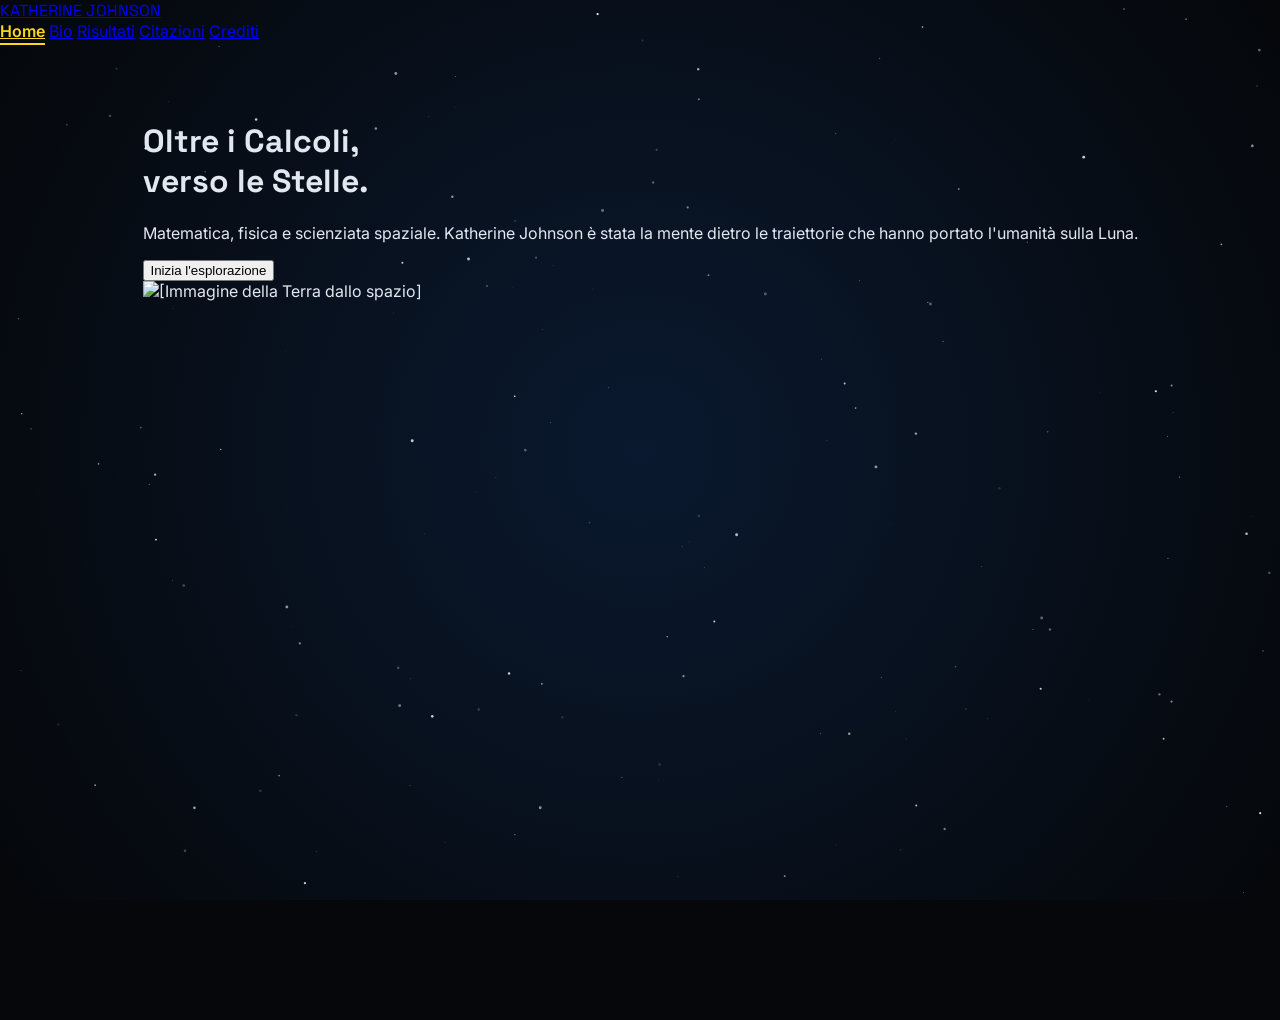
==== index.html @ 0a823424 "Add files via upload" ====
<!DOCTYPE html>
<html lang="it">
<head>
    <meta charset="UTF-8">
    <meta name="viewport" content="width=device-width, initial-scale=1.0">
    <title>Katherine Johnson | Tributo Ufficiale</title>
    <script src="https://cdn.tailwindcss.com"></script>
    <link href="https://fonts.googleapis.com/css2?family=Inter:wght@300;400;600;800&family=Space+Grotesk:wght@300;500;700&display=swap" rel="stylesheet">
    <style>
        :root {
            --space-dark: #05070a;
            --star-gold: #f9d71c;
        }
        body {
            font-family: 'Inter', sans-serif;
            background-color: var(--space-dark);
            color: #e2e8f0;
            margin: 0;
            overflow: hidden;
        }
        h1, h2, h3, .nav-logo {
            font-family: 'Space Grotesk', sans-serif;
        }
        
        #starfield {
            position: fixed;
            top: 0;
            left: 0;
            width: 100%;
            height: 100%;
            z-index: -1;
            background: radial-gradient(circle at center, #0a192f 0%, #05070a 100%);
        }

        /* Gestione Pagine SPA */
        .page {
            position: absolute;
            top: 0;
            left: 0;
            width: 100%;
            height: 100vh;
            display: flex;
            align-items: flex-start;
            justify-content: center;
            opacity: 0;
            visibility: hidden;
            transition: all 0.6s cubic-bezier(0.4, 0, 0.2, 1);
            transform: translateY(20px);
            padding-top: 100px;
            overflow-y: auto;
        }

        .page.active {
            opacity: 1;
            visibility: visible;
            transform: translateY(0);
        }

        .card {
            background: rgba(255, 255, 255, 0.05);
            backdrop-filter: blur(10px);
            border: 1px solid rgba(255, 255, 255, 0.1);
            border-radius: 1rem;
        }

        .nav-link {
            position: relative;
            transition: color 0.3s ease;
        }

        .nav-link.active {
            color: var(--star-gold);
            font-weight: 600;
        }
        .nav-link.active::after {
            width: 100%;
        }

        .nav-link::after {
            content: '';
            position: absolute;
            width: 0;
            height: 2px;
            bottom: -4px;
            left: 0;
            background-color: var(--star-gold);
            transition: width 0.3s ease;
        }

        /* Stili Timeline Dinamica */
        .timeline-container {
            position: relative;
            padding: 2rem 0;
        }
        .timeline-line {
            position: absolute;
            left: 50%;
            width: 2px;
            height: 100%;
            background: rgba(249, 215, 28, 0.2);
            transform: translateX(-50%);
        }
        .timeline-item {
            position: relative;
            width: 100%;
            margin-bottom: 2rem;
            display: flex;
            justify-content: space-between;
            align-items: flex-start;
        }
        .timeline-dot {
            position: absolute;
            left: 50%;
            top: 20px;
            width: 14px;
            height: 14px;
            background: var(--star-gold);
            border-radius: 50%;
            transform: translateX(-50%);
            box-shadow: 0 0 10px var(--star-gold);
            z-index: 10;
            transition: transform 0.3s ease, box-shadow 0.3s ease;
        }
        
        .timeline-content {
            width: 45%;
            cursor: pointer;
            transition: all 0.4s ease;
            opacity: 0.7;
            transform: scale(0.98);
        }

        /* Effetto rivelazione testo al tocco/hover */
        .timeline-item:hover .timeline-content,
        .timeline-item:active .timeline-content {
            opacity: 1;
            transform: scale(1);
            background: rgba(249, 215, 28, 0.1);
            border-color: var(--star-gold);
        }

        .timeline-item:hover .timeline-dot {
            transform: translateX(-50%) scale(1.5);
            box-shadow: 0 0 20px var(--star-gold);
        }

        .timeline-text {
            max-height: 0;
            overflow: hidden;
            transition: max-height 0.5s cubic-bezier(0.4, 0, 0.2, 1), opacity 0.5s ease;
            opacity: 0;
        }

        .timeline-item:hover .timeline-text,
        .timeline-item:active .timeline-text {
            max-height: 1000px;
            opacity: 1;
            margin-top: 1rem;
        }

        /* Responsive timeline */
        @media (max-width: 768px) {
            .timeline-line { left: 20px; }
            .timeline-dot { left: 20px; }
            .timeline-content { width: 85%; margin-left: 45px !important; text-align: left !important; opacity: 1; transform: scale(1); }
            .timeline-item { justify-content: flex-start; }
            .timeline-text { max-height: 1000px; opacity: 1; margin-top: 0.5rem; }
        }
    </style>
</head>
<body>

    <canvas id="starfield"></canvas>

    <!-- Navigazione -->
    <nav class="fixed w-full z-50 bg-[#05070a]/90 border-b border-white/10 backdrop-blur-md">
        <div class="max-w-6xl mx-auto px-6 py-4 flex justify-between items-center">
            <a href="javascript:void(0)" onclick="showPage('home')" class="nav-logo text-xl font-bold tracking-tighter text-white uppercase">KATHERINE <span class="text-yellow-400">JOHNSON</span></a>
            <div class="hidden md:flex space-x-8 text-sm font-medium uppercase tracking-widest">
                <a href="javascript:void(0)" onclick="showPage('home')" class="nav-link active" data-page="home">Home</a>
                <a href="javascript:void(0)" onclick="showPage('bio')" class="nav-link" data-page="bio">Bio</a>
                <a href="javascript:void(0)" onclick="showPage('risultati')" class="nav-link" data-page="risultati">Risultati</a>
                <a href="javascript:void(0)" onclick="showPage('citazioni')" class="nav-link" data-page="citazioni">Citazioni</a>
                <a href="javascript:void(0)" onclick="showPage('crediti')" class="nav-link" data-page="crediti">Crediti</a>
            </div>
        </div>
    </nav>

    <!-- Pagina: Home -->
    <main id="home" class="page active items-center">
        <div class="max-w-6xl mx-auto px-6 grid md:grid-cols-2 gap-12 items-center">
            <div class="space-y-6">
                <h1 class="text-5xl md:text-7xl font-extrabold leading-tight">
                    Oltre i <span class="text-yellow-400">Calcoli</span>,<br> verso le Stelle.
                </h1>
                <p class="text-lg md:text-xl text-gray-300 font-light leading-relaxed">
                    Matematica, fisica e scienziata spaziale. Katherine Johnson è stata la mente dietro le traiettorie che hanno portato l'umanità sulla Luna.
                </p>
                <button onclick="showPage('bio')" class="bg-yellow-400 text-black px-8 py-3 rounded-full font-bold hover:bg-yellow-300 transition shadow-lg shadow-yellow-400/20 uppercase text-sm tracking-widest">
                    Inizia l'esplorazione
                </button>
            </div>
            <div class="hidden md:block">
                <img src="https://images.unsplash.com/photo-1446776811953-b23d57bd21aa?auto=format&fit=crop&w=800&q=80" alt="[Immagine della Terra dallo spazio]" class="rounded-3xl border border-white/10 shadow-2xl grayscale hover:grayscale-0 transition duration-1000">
            </div>
        </div>
    </main>

    <!-- Pagina: Biografia -->
    <section id="bio" class="page">
        <div class="max-w-4xl mx-auto px-6 mt-[70px] pb-24">
            <h2 class="text-4xl font-bold mb-16 text-center text-yellow-400 uppercase tracking-widest">Biografia</h2>
            
            <!-- Introduzione -->
            <div class="card p-8 md:p-12 mb-20 shadow-2xl">
                <h3 class="text-2xl font-bold mb-6 text-white border-b border-yellow-400/20 pb-2">Una vita tra i numeri</h3>
                <p class="text-gray-300 leading-relaxed text-lg font-light">
                    Katherine Johnson è stata una pioniera che ha abbattuto barriere razziali e di genere, trasformando la sua innata passione per la matematica in un contributo fondamentale per l'esplorazione spaziale. Nata in un'epoca di grandi sfide, la sua curiosità instancabile l'ha portata dalle aule scolastiche del West Virginia fino ai laboratori della NASA, dove i suoi calcoli millimetrici hanno garantito la sicurezza degli astronauti e il successo di missioni storiche.
                </p>
            </div>

            <div class="text-center mb-12">
                <h3 class="text-xl text-gray-400 uppercase tracking-[0.3em] mb-2">I Grandi Traguardi</h3>
                <p class="text-[10px] text-gray-500 italic uppercase tracking-wider">Passa il cursore o tocca i punti per leggere i dettagli</p>
            </div>

            <!-- Timeline Interattiva -->
            <div class="timeline-container">
                <div class="timeline-line"></div>
                
                <!-- Infanzia -->
                <div class="timeline-item">
                    <div class="timeline-content card p-6 text-right">
                        <span class="text-yellow-400 text-sm font-bold tracking-widest uppercase">Infanzia prodigiosa</span>
                        <h4 class="text-lg font-bold text-white mt-1">L'inizio di un talento</h4>
                        <div class="timeline-text text-gray-400 text-sm">
                            Fin dall'infanzia dimostrò di avere talento per la matematica: ottenne il diploma superiore all'età di 14 anni e a 16 anni iniziò a frequentare il West Virginia State College. Nel 1937 si laureò in matematica e francese con la valutazione Magna cum laude.
                        </div>
                    </div>
                    <div class="timeline-dot"></div>
                    <div class="hidden md:block w-[45%]"></div> 
                </div>

                <!-- NASA Entry -->
                <div class="timeline-item">
                    <div class="hidden md:block w-[45%]"></div>
                    <div class="timeline-dot"></div>
                    <div class="timeline-content card p-6">
                        <span class="text-yellow-400 text-sm font-bold tracking-widest uppercase">Ingresso alla NASA</span>
                        <h4 class="text-lg font-bold text-white mt-1">Un singolo suggerimento</h4>
                        <div class="timeline-text text-gray-400 text-sm">
                            Nel 1953, grazie a un suggerimento familiare durante un barbecue, entrò al Langley Research Center della NACA (poi NASA) come una delle prime donne afroamericane nel team di "computer umani": un gruppo di tecnici donne che eseguivano precisi calcoli matematici, inizialmente segregato.
                        </div>
                    </div>
                </div>

                <!-- John Glenn -->
                <div class="timeline-item">
                    <div class="timeline-content card p-6 text-right">
                        <span class="text-yellow-400 text-sm font-bold tracking-widest uppercase">La fiducia di John Glenn</span>
                        <h4 class="text-lg font-bold text-white mt-1">Che nessun'altro le ha dato</h4>
                        <div class="timeline-text text-gray-400 text-sm">
                            Nel 1962, quando la NASA utilizzò per la prima volta i calcolatori elettronici per il calcolo del volo orbitale di John Glenn con la Mercury Friendship 7, l'astronauta chiese esplicitamente che fosse lei a confermare i dati. Lei lo fece in una notte, garantendo la sicurezza della missione.
                        </div>
                    </div>
                    <div class="timeline-dot"></div>
                    <div class="hidden md:block w-[45%]"></div>
                </div>

                <!-- Apollo -->
                <div class="timeline-item">
                    <div class="hidden md:block w-[45%]"></div>
                    <div class="timeline-dot"></div>
                    <div class="timeline-content card p-6">
                        <span class="text-yellow-400 text-sm font-bold tracking-widest uppercase">Apollo 11 e 13</span>
                        <h4 class="text-lg font-bold text-white mt-1">Verso la Luna</h4>
                        <div class="timeline-text text-gray-400 text-sm">
                            Calcolò la traiettoria per l'allunaggio dell'Apollo 11 nel 1969. Nel 1970, durante la crisi dell'Apollo 13, i suoi calcoli e i piani di emergenza furono vitali per riportare l'equipaggio sano e salvo sulla Terra.
                        </div>
                    </div>
                </div>

                <!-- Ritiro e Futuro -->
                <div class="timeline-item">
                    <div class="timeline-content card p-6 text-right">
                        <span class="text-yellow-400 text-sm font-bold tracking-widest uppercase">L'Eredità per il Domani</span>
                        <h4 class="text-lg font-bold text-white mt-1">1986 - 2020</h4>
                        <div class="timeline-text text-gray-400 text-sm">
                            Dopo 33 anni alla NASA, si ritirò nel 1986. Trascorse i decenni successivi incoraggiando i giovani, specialmente donne e minoranze, a intraprendere carriere scientifiche e matematiche, diventando un'icona globale delle discipline STEM.
                        </div>
                    </div>
                    <div class="timeline-dot"></div>
                    <div class="hidden md:block w-[45%]"></div>
                </div>

                <!-- Morte -->
                <div class="timeline-item">
                    <div class="hidden md:block w-[45%]"></div>
                    <div class="timeline-dot"></div>
                    <div class="timeline-content card p-6">
                        <span class="text-yellow-400 text-sm font-bold tracking-widest uppercase">Scomparsa</span>
                        <h4 class="text-lg font-bold text-white mt-1">Un'eredità da ricordare</h4>
                        <div class="timeline-text text-gray-400 text-sm">
                            Si spense il 24 febbraio 2020 in una casa di riposo a Newport News all'età di 101 anni. <br> Dopo la sua morte, Jim Bridenstine, amministratore della NASA, la descrisse come "una eroina statunitense", affermando che "la sua eredità pionieristica non sarà mai dimenticata".
                        </div>
                    </div>
                </div>
            </div>
        </div>
    </section>

    <!-- Pagina: Risultati -->
    <section id="risultati" class="page items-center">
        <div class="max-w-5xl mx-auto px-6 py-12">
            <h2 class="text-4xl font-bold mb-10 text-center text-yellow-400 uppercase tracking-widest">Eredità</h2>
            <div class="grid grid-cols-1 md:grid-cols-3 gap-6">
                <div class="card p-8 text-center border-b-2 border-yellow-400/30">
                    <h3 class="text-xl font-bold text-white mb-3">Leadership</h3>
                    <p class="text-gray-400 text-sm">Ha guidato team di ricerca computazionale, aprendo la strada alle donne nelle STEM.</p>
                </div>
                <div class="card p-8 text-center border-b-2 border-yellow-400/30">
                    <h3 class="text-xl font-bold text-white mb-3">Onori</h3>
                    <p class="text-gray-400 text-sm">Medaglia Presidenziale della Libertà (2015) e numerosi premi della NASA.</p>
                </div>
                <div class="card p-8 text-center border-b-2 border-yellow-400/30">
                    <h3 class="text-xl font-bold text-white mb-3">Ispirazione</h3>
                    <p class="text-gray-400 text-sm">La sua vita è al centro del libro e del film "Il diritto di contare".</p>
                </div>
            </div>
        </div>
    </section>

    <!-- Pagina: Citazioni -->
    <section id="citazioni" class="page items-center">
        <div class="max-w-3xl mx-auto px-6 text-center py-12">
            <h2 class="text-4xl font-bold mb-12 text-yellow-400 uppercase tracking-widest">Pensiero</h2>
            <div class="card p-12 italic text-xl md:text-3xl font-medium leading-relaxed shadow-2xl">
                "Mi piaceva imparare. Mi piaceva la matematica. Non ho mai avuto paura di chiedere 'perché'. Se volevi sapere qualcosa, dovevi chiederlo."
            </div>
            <p class="mt-8 text-yellow-400 font-bold uppercase tracking-widest">— Katherine Johnson</p>
        </div>
    </section>

    <!-- Pagina: Crediti -->
    <section id="crediti" class="page items-center">
        <div class="max-w-3xl mx-auto px-6 text-center py-12">
            <h2 class="text-4xl font-bold mb-8 text-yellow-400 uppercase tracking-widest">Crediti</h2>
            <div class="card p-10 space-y-6">
                <p class="text-gray-300 text-lg">Questa pagina è stata creata per onorare la memoria di Katherine Johnson.</p>
                <div class="border-t border-white/10 pt-6">
                    <p class="text-sm text-gray-400 uppercase tracking-widest mb-2">Sviluppo & Design</p>
                    <p class="text-white font-bold text-xl">Tributo Digitale</p>
                </div>
                <div class="pt-4 text-sm text-gray-500">
                    Immagini fornite da Unsplash • Font forniti da Google Fonts
                </div>
            </div>
            <button onclick="showPage('home')" class="mt-8 text-sm text-gray-400 hover:text-white transition uppercase tracking-tighter">Torna alla Home</button>
        </div>
    </section>

    <script>
        function showPage(pageId) {
            document.querySelectorAll('.page').forEach(page => {
                page.classList.remove('active');
            });
            const activePage = document.getElementById(pageId);
            activePage.classList.add('active');
            
            document.querySelectorAll('.nav-link').forEach(link => {
                link.classList.remove('active');
                if(link.getAttribute('data-page') === pageId) {
                    link.classList.add('active');
                }
            });
            
            activePage.scrollTo({ top: 0, behavior: 'smooth' });
        }

        const canvas = document.getElementById('starfield');
        const ctx = canvas.getContext('2d');
        let stars = [];
        const numStars = 200;

        function resize() {
            canvas.width = window.innerWidth;
            canvas.height = window.innerHeight;
            initStars();
        }

        function initStars() {
            stars = [];
            for (let i = 0; i < numStars; i++) {
                stars.push({
                    x: Math.random() * canvas.width,
                    y: Math.random() * canvas.height,
                    size: Math.random() * 1.5,
                    speed: Math.random() * 0.1 + 0.05,
                    opacity: Math.random()
                });
            }
        }

        function drawStars() {
            ctx.clearRect(0, 0, canvas.width, canvas.height);
            stars.forEach(star => {
                ctx.globalAlpha = star.opacity;
                ctx.fillStyle = 'white';
                ctx.beginPath();
                ctx.arc(star.x, star.y, star.size, 0, Math.PI * 2);
                ctx.fill();
                
                star.y -= star.speed;
                if (star.y < 0) star.y = canvas.height;
            });
            requestAnimationFrame(drawStars);
        }

        window.addEventListener('resize', resize);
        resize();
        drawStars();
    </script>
</body>
</html>
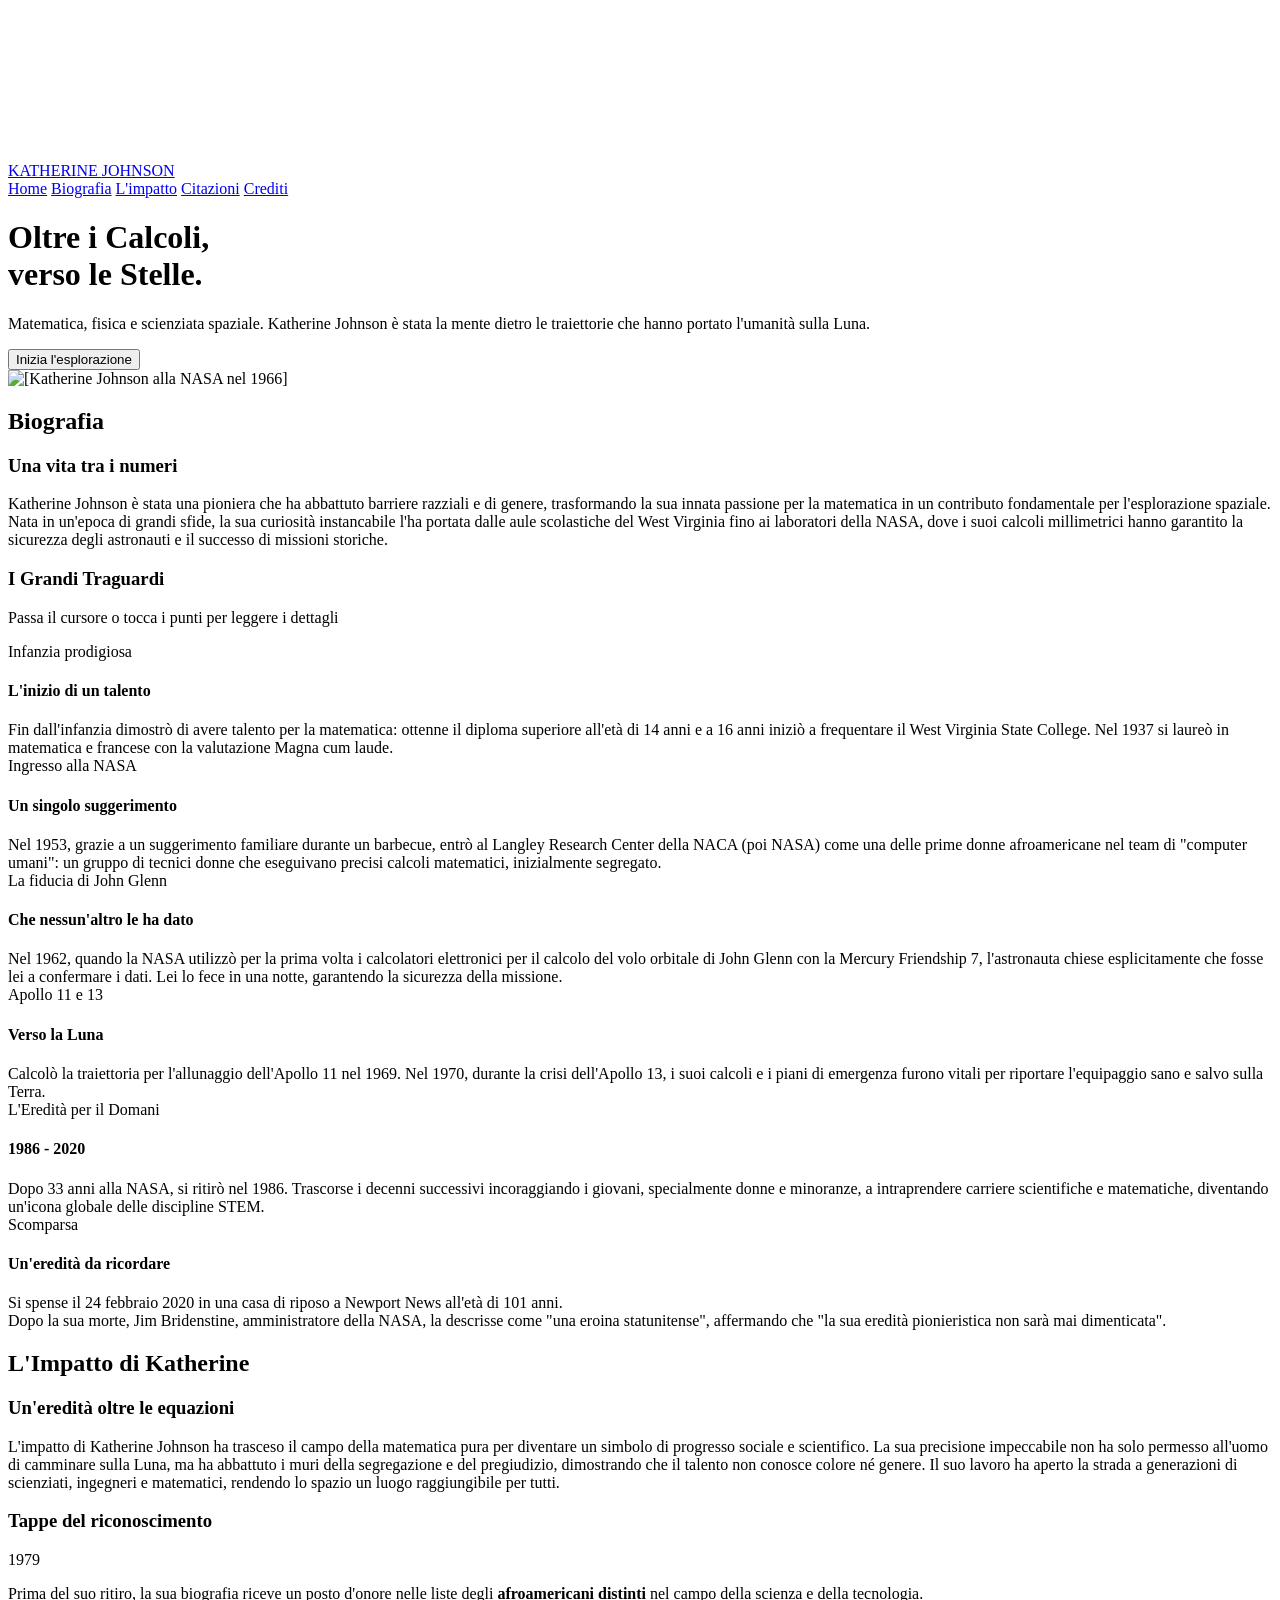
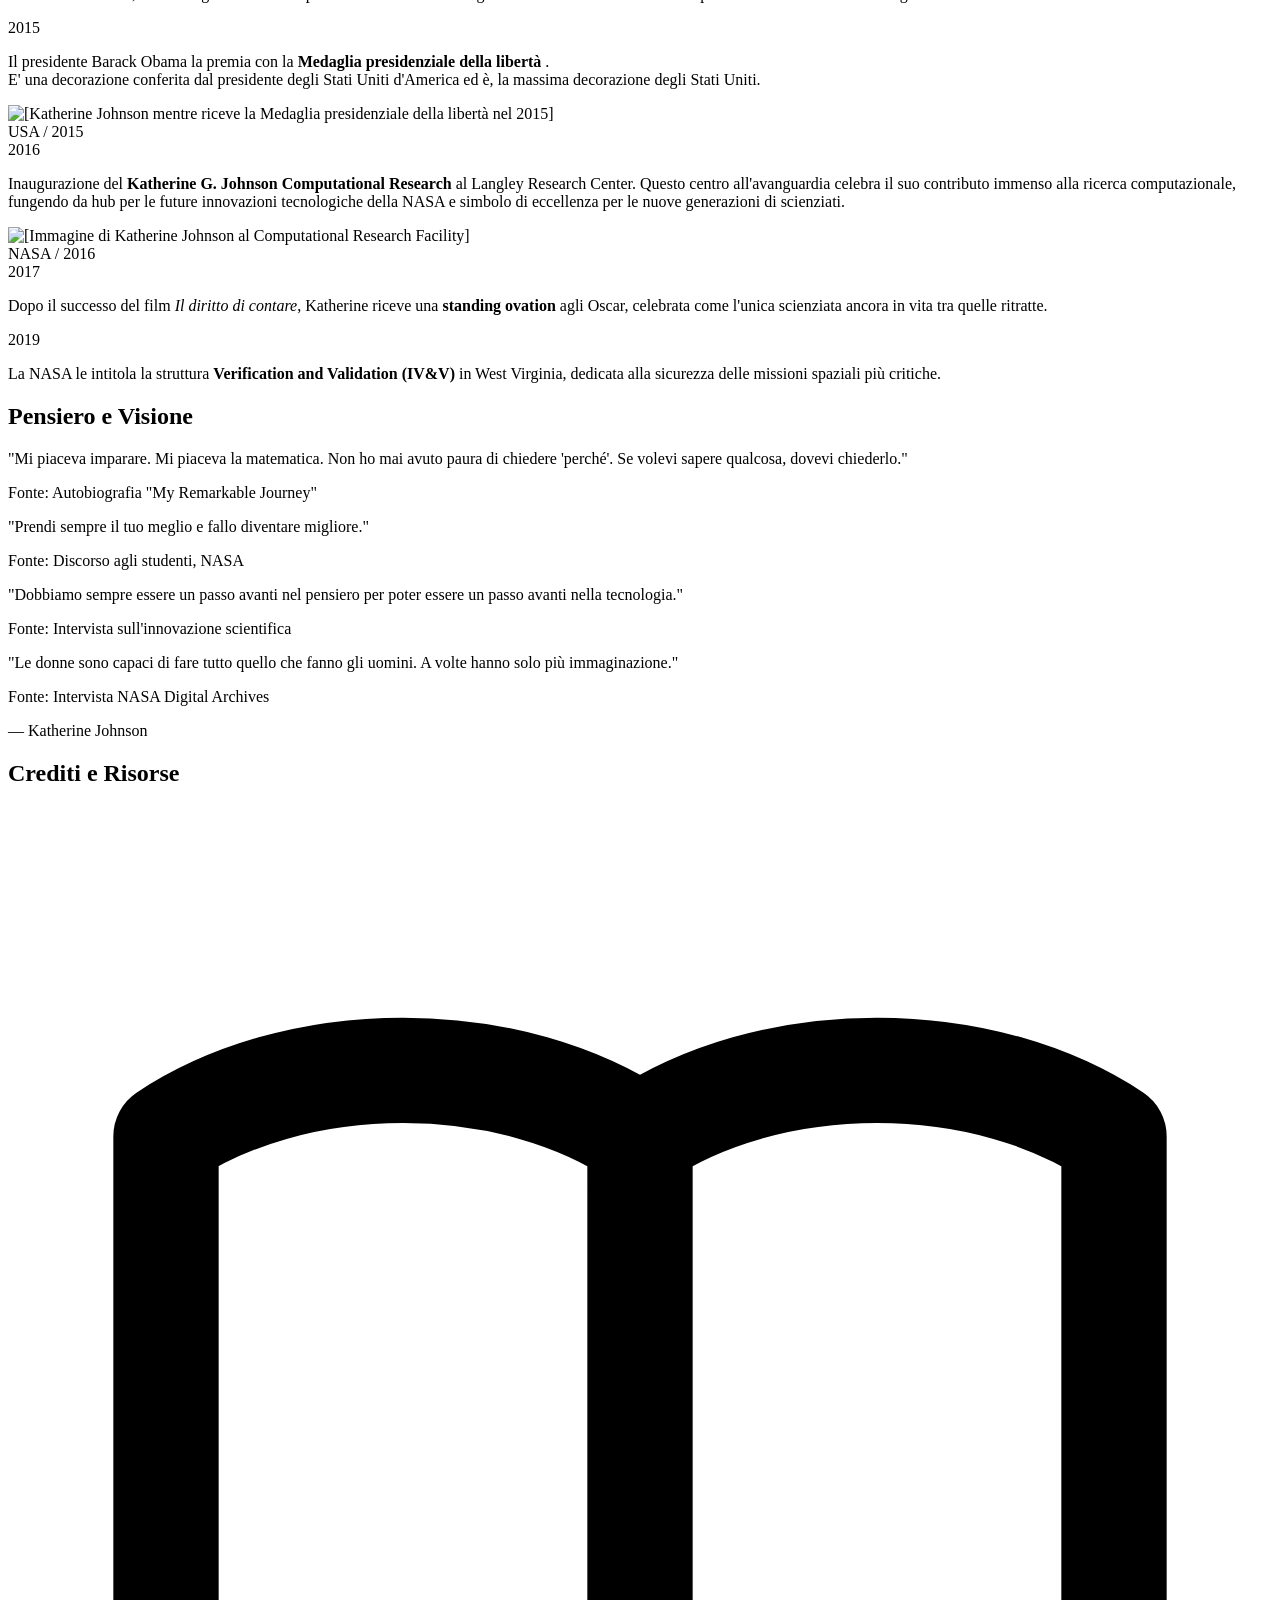
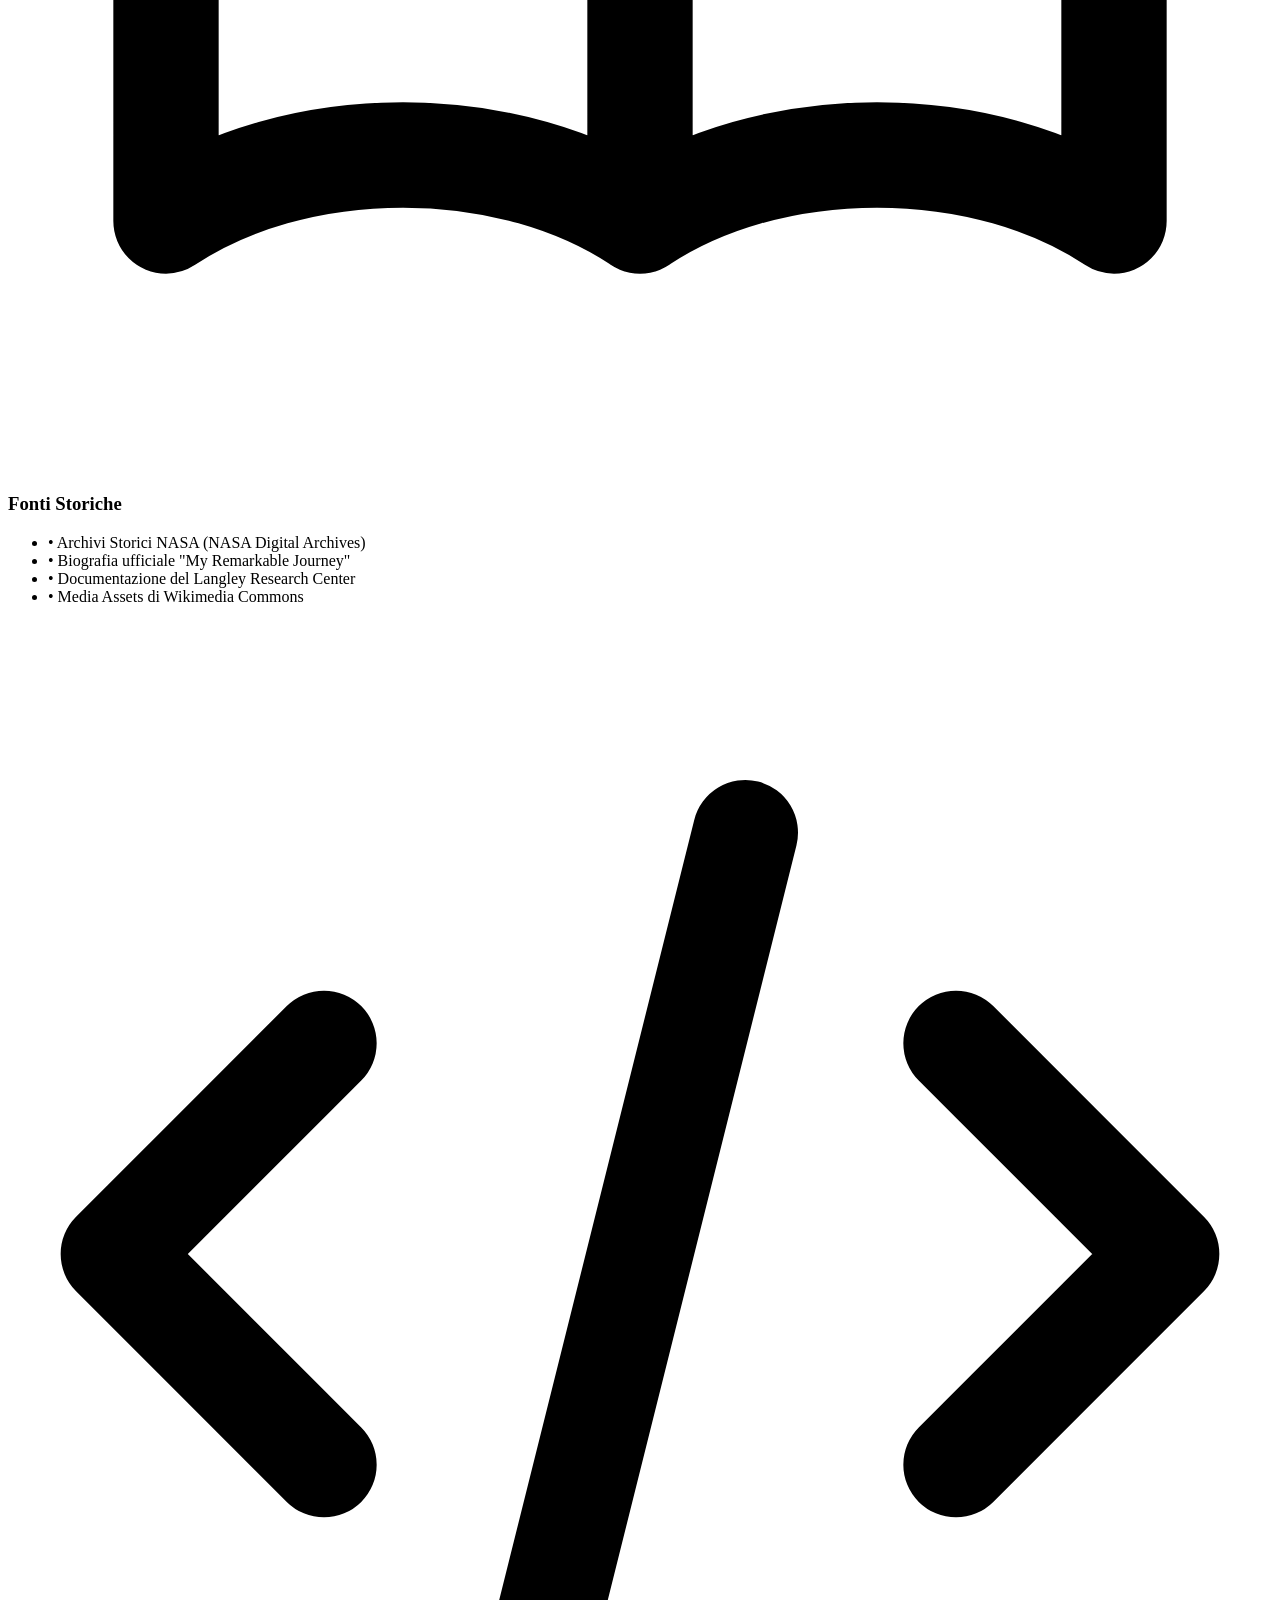
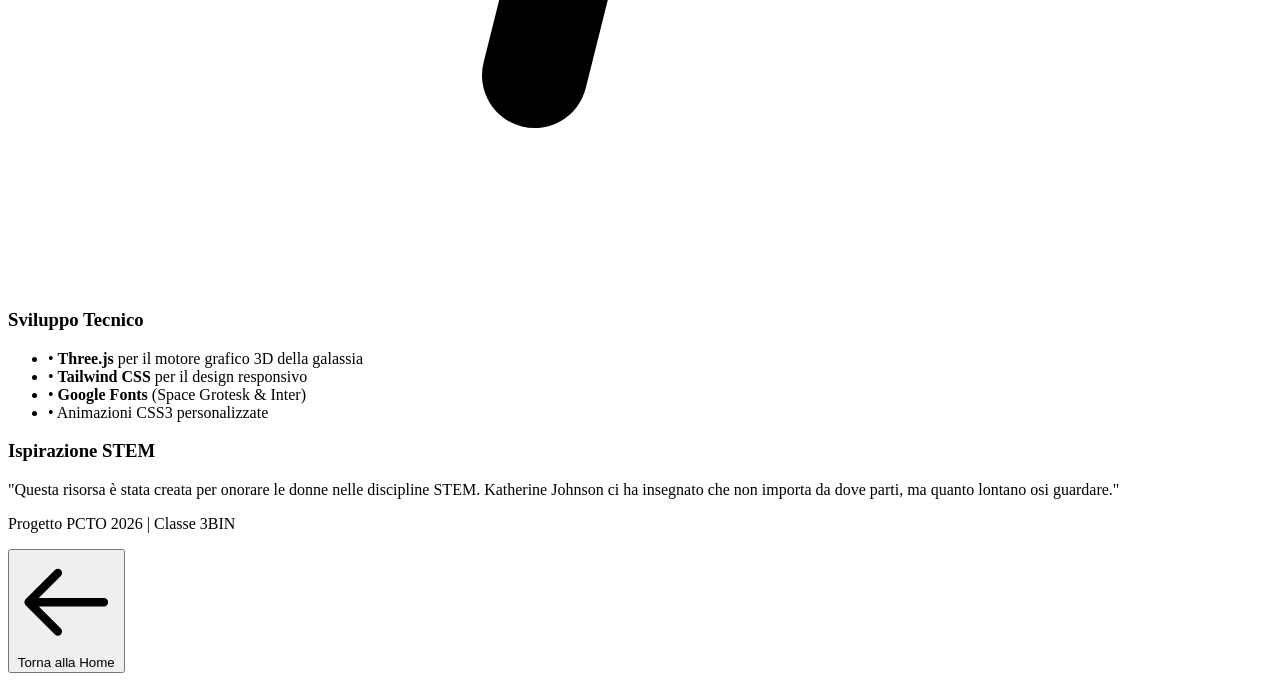
==== commit 9fe1560a: "Add files via upload" ====
--- a/index.html
+++ b/index.html
@@ -5,172 +5,19 @@
     <meta name="viewport" content="width=device-width, initial-scale=1.0">
     <title>Katherine Johnson | Tributo Ufficiale</title>
     <script src="https://cdn.tailwindcss.com"></script>
+    <!-- Inclusione di Three.js per la galassia a spirale 3D -->
+    <script src="https://cdnjs.cloudflare.com/ajax/libs/three.js/r128/three.min.js"></script>
     <link href="https://fonts.googleapis.com/css2?family=Inter:wght@300;400;600;800&family=Space+Grotesk:wght@300;500;700&display=swap" rel="stylesheet">
-    <style>
-        :root {
-            --space-dark: #05070a;
-            --star-gold: #f9d71c;
-        }
-        body {
-            font-family: 'Inter', sans-serif;
-            background-color: var(--space-dark);
-            color: #e2e8f0;
-            margin: 0;
-            overflow: hidden;
-        }
-        h1, h2, h3, .nav-logo {
-            font-family: 'Space Grotesk', sans-serif;
-        }
-        
-        #starfield {
-            position: fixed;
-            top: 0;
-            left: 0;
-            width: 100%;
-            height: 100%;
-            z-index: -1;
-            background: radial-gradient(circle at center, #0a192f 0%, #05070a 100%);
-        }
-
-        /* Gestione Pagine SPA */
-        .page {
-            position: absolute;
-            top: 0;
-            left: 0;
-            width: 100%;
-            height: 100vh;
-            display: flex;
-            align-items: flex-start;
-            justify-content: center;
-            opacity: 0;
-            visibility: hidden;
-            transition: all 0.6s cubic-bezier(0.4, 0, 0.2, 1);
-            transform: translateY(20px);
-            padding-top: 100px;
-            overflow-y: auto;
-        }
-
-        .page.active {
-            opacity: 1;
-            visibility: visible;
-            transform: translateY(0);
-        }
-
-        .card {
-            background: rgba(255, 255, 255, 0.05);
-            backdrop-filter: blur(10px);
-            border: 1px solid rgba(255, 255, 255, 0.1);
-            border-radius: 1rem;
-        }
-
-        .nav-link {
-            position: relative;
-            transition: color 0.3s ease;
-        }
-
-        .nav-link.active {
-            color: var(--star-gold);
-            font-weight: 600;
-        }
-        .nav-link.active::after {
-            width: 100%;
-        }
-
-        .nav-link::after {
-            content: '';
-            position: absolute;
-            width: 0;
-            height: 2px;
-            bottom: -4px;
-            left: 0;
-            background-color: var(--star-gold);
-            transition: width 0.3s ease;
-        }
-
-        /* Stili Timeline Dinamica */
-        .timeline-container {
-            position: relative;
-            padding: 2rem 0;
-        }
-        .timeline-line {
-            position: absolute;
-            left: 50%;
-            width: 2px;
-            height: 100%;
-            background: rgba(249, 215, 28, 0.2);
-            transform: translateX(-50%);
-        }
-        .timeline-item {
-            position: relative;
-            width: 100%;
-            margin-bottom: 2rem;
-            display: flex;
-            justify-content: space-between;
-            align-items: flex-start;
-        }
-        .timeline-dot {
-            position: absolute;
-            left: 50%;
-            top: 20px;
-            width: 14px;
-            height: 14px;
-            background: var(--star-gold);
-            border-radius: 50%;
-            transform: translateX(-50%);
-            box-shadow: 0 0 10px var(--star-gold);
-            z-index: 10;
-            transition: transform 0.3s ease, box-shadow 0.3s ease;
-        }
-        
-        .timeline-content {
-            width: 45%;
-            cursor: pointer;
-            transition: all 0.4s ease;
-            opacity: 0.7;
-            transform: scale(0.98);
-        }
-
-        /* Effetto rivelazione testo al tocco/hover */
-        .timeline-item:hover .timeline-content,
-        .timeline-item:active .timeline-content {
-            opacity: 1;
-            transform: scale(1);
-            background: rgba(249, 215, 28, 0.1);
-            border-color: var(--star-gold);
-        }
-
-        .timeline-item:hover .timeline-dot {
-            transform: translateX(-50%) scale(1.5);
-            box-shadow: 0 0 20px var(--star-gold);
-        }
-
-        .timeline-text {
-            max-height: 0;
-            overflow: hidden;
-            transition: max-height 0.5s cubic-bezier(0.4, 0, 0.2, 1), opacity 0.5s ease;
-            opacity: 0;
-        }
-
-        .timeline-item:hover .timeline-text,
-        .timeline-item:active .timeline-text {
-            max-height: 1000px;
-            opacity: 1;
-            margin-top: 1rem;
-        }
-
-        /* Responsive timeline */
-        @media (max-width: 768px) {
-            .timeline-line { left: 20px; }
-            .timeline-dot { left: 20px; }
-            .timeline-content { width: 85%; margin-left: 45px !important; text-align: left !important; opacity: 1; transform: scale(1); }
-            .timeline-item { justify-content: flex-start; }
-            .timeline-text { max-height: 1000px; opacity: 1; margin-top: 0.5rem; }
-        }
-    </style>
+    
+    
+    <link rel="stylesheet" href="style.css">
+    
+    
 </head>
 <body>
 
     <canvas id="starfield"></canvas>
+    <div id="galaxy-container"></div>
 
     <!-- Navigazione -->
     <nav class="fixed w-full z-50 bg-[#05070a]/90 border-b border-white/10 backdrop-blur-md">
@@ -178,8 +25,8 @@
             <a href="javascript:void(0)" onclick="showPage('home')" class="nav-logo text-xl font-bold tracking-tighter text-white uppercase">KATHERINE <span class="text-yellow-400">JOHNSON</span></a>
             <div class="hidden md:flex space-x-8 text-sm font-medium uppercase tracking-widest">
                 <a href="javascript:void(0)" onclick="showPage('home')" class="nav-link active" data-page="home">Home</a>
-                <a href="javascript:void(0)" onclick="showPage('bio')" class="nav-link" data-page="bio">Bio</a>
-                <a href="javascript:void(0)" onclick="showPage('risultati')" class="nav-link" data-page="risultati">Risultati</a>
+                <a href="javascript:void(0)" onclick="showPage('bio')" class="nav-link" data-page="bio">Biografia</a>
+                <a href="javascript:void(0)" onclick="showPage('risultati')" class="nav-link" data-page="risultati">L'impatto</a>
                 <a href="javascript:void(0)" onclick="showPage('citazioni')" class="nav-link" data-page="citazioni">Citazioni</a>
                 <a href="javascript:void(0)" onclick="showPage('crediti')" class="nav-link" data-page="crediti">Crediti</a>
             </div>
@@ -201,7 +48,7 @@
                 </button>
             </div>
             <div class="hidden md:block">
-                <img src="https://images.unsplash.com/photo-1446776811953-b23d57bd21aa?auto=format&fit=crop&w=800&q=80" alt="[Immagine della Terra dallo spazio]" class="rounded-3xl border border-white/10 shadow-2xl grayscale hover:grayscale-0 transition duration-1000">
+                <img src="https://upload.wikimedia.org/wikipedia/commons/6/62/Katherine_Johnson_at_NASA%2C_in_1966.jpg"" alt="[Katherine Johnson alla NASA nel 1966]" class="rounded-3xl border border-white/10 shadow-2xl grayscale hover:grayscale-0 transition duration-1000">
             </div>
         </div>
     </main>
@@ -212,9 +59,9 @@
             <h2 class="text-4xl font-bold mb-16 text-center text-yellow-400 uppercase tracking-widest">Biografia</h2>
             
             <!-- Introduzione -->
-            <div class="card p-8 md:p-12 mb-20 shadow-2xl">
-                <h3 class="text-2xl font-bold mb-6 text-white border-b border-yellow-400/20 pb-2">Una vita tra i numeri</h3>
-                <p class="text-gray-300 leading-relaxed text-lg font-light">
+            <div class="card p-8 md:p-10 mb-20 border-l-4 border-yellow-400 shadow-xl">
+                <h3 class="text-xl font-bold text-white mb-4 uppercase tracking-tighter">Una vita tra i numeri</h3>
+                <p class="text-lg text-gray-300 leading-relaxed font-light">
                     Katherine Johnson è stata una pioniera che ha abbattuto barriere razziali e di genere, trasformando la sua innata passione per la matematica in un contributo fondamentale per l'esplorazione spaziale. Nata in un'epoca di grandi sfide, la sua curiosità instancabile l'ha portata dalle aule scolastiche del West Virginia fino ai laboratori della NASA, dove i suoi calcoli millimetrici hanno garantito la sicurezza degli astronauti e il successo di missioni storiche.
                 </p>
             </div>
@@ -309,116 +156,203 @@
         </div>
     </section>
 
-    <!-- Pagina: Risultati -->
-    <section id="risultati" class="page items-center">
-        <div class="max-w-5xl mx-auto px-6 py-12">
-            <h2 class="text-4xl font-bold mb-10 text-center text-yellow-400 uppercase tracking-widest">Eredità</h2>
-            <div class="grid grid-cols-1 md:grid-cols-3 gap-6">
-                <div class="card p-8 text-center border-b-2 border-yellow-400/30">
-                    <h3 class="text-xl font-bold text-white mb-3">Leadership</h3>
-                    <p class="text-gray-400 text-sm">Ha guidato team di ricerca computazionale, aprendo la strada alle donne nelle STEM.</p>
-                </div>
-                <div class="card p-8 text-center border-b-2 border-yellow-400/30">
-                    <h3 class="text-xl font-bold text-white mb-3">Onori</h3>
-                    <p class="text-gray-400 text-sm">Medaglia Presidenziale della Libertà (2015) e numerosi premi della NASA.</p>
-                </div>
-                <div class="card p-8 text-center border-b-2 border-yellow-400/30">
-                    <h3 class="text-xl font-bold text-white mb-3">Ispirazione</h3>
-                    <p class="text-gray-400 text-sm">La sua vita è al centro del libro e del film "Il diritto di contare".</p>
+    <!-- Pagina: Risultati (L'impatto) -->
+    <section id="risultati" class="page">
+        <div class="max-w-5xl mx-auto px-6 py-12 pb-24">
+            <h2 class="text-4xl font-bold mb-10 text-center text-yellow-400 uppercase tracking-widest">L'Impatto di Katherine</h2>
+            
+            <div class="card p-8 md:p-10 mb-12 border-l-4 border-yellow-400 shadow-xl">
+                <h3 class="text-xl font-bold text-white mb-4 uppercase tracking-tighter">Un'eredità oltre le equazioni</h3>
+                <p class="text-lg text-gray-300 leading-relaxed font-light">
+                    L'impatto di Katherine Johnson ha trasceso il campo della matematica pura per diventare un simbolo di progresso sociale e scientifico. La sua precisione impeccabile non ha solo permesso all'uomo di camminare sulla Luna, ma ha abbattuto i muri della segregazione e del pregiudizio, dimostrando che il talento non conosce colore né genere. Il suo lavoro ha aperto la strada a generazioni di scienziati, ingegneri e matematici, rendendo lo spazio un luogo raggiungibile per tutti.
+                </p>
+            </div>
+
+            <div class="space-y-6">
+                <h3 class="text-2xl font-bold mb-8 text-white uppercase text-xs tracking-[0.3em] text-center">Tappe del riconoscimento</h3>
+                
+                <div class="grid grid-cols-1 gap-4">
+                    <div class="card p-6 border-l-2 border-yellow-400/50 hover:bg-white/10 transition">
+                        <div class="flex items-start">
+                            <span class="text-yellow-400 font-bold mr-4 text-xl">1979</span>
+                            <p class="text-gray-300 text-sm leading-relaxed">
+                                Prima del suo ritiro, la sua biografia riceve un posto d'onore nelle liste degli <strong>afroamericani distinti</strong> nel campo della scienza e della tecnologia.
+                            </p>
+                        </div>
+                    </div>
+
+                    <!-- 2015 con Immagine Integrata a Destra - Ingrandita -->
+                    <div class="card p-6 border-l-2 border-yellow-400/50 hover:bg-white/10 transition">
+                        <div class="flex flex-col md:flex-row items-center gap-8">
+                            <div class="flex items-start grow">
+                                <span class="text-yellow-400 font-bold mr-4 text-xl shrink-0">2015</span>
+                                <p class="text-gray-300 text-sm leading-relaxed">
+                                    Il presidente Barack Obama la premia con la <strong>Medaglia presidenziale della libertà</strong> . <br> E' una decorazione conferita dal presidente degli Stati Uniti d'America ed è, la massima decorazione degli Stati Uniti.
+                                </p>
+                            </div>
+                            <!-- Immagine più grande (w-1/2 su desktop) -->
+                            <div class="relative group shrink-0 w-full md:w-1/2">
+                                <div class="absolute -inset-1.5 bg-yellow-400/20 rounded-xl blur opacity-20 group-hover:opacity-40 transition duration-700"></div>
+                                <img src="https://upload.wikimedia.org/wikipedia/commons/2/22/Katherine_Johnson_medal.jpeg" alt="[Katherine Johnson mentre riceve la Medaglia presidenziale della libertà nel 2015]" class="relative rounded-xl border border-white/10 shadow-lg grayscale hover:grayscale-0 transition duration-700 w-full h-56 md:h-64 object-cover">
+                                <div class="absolute bottom-2 right-2 bg-black/60 backdrop-blur-md px-2 py-1 rounded text-[10px] text-white opacity-0 group-hover:opacity-100 transition-opacity">USA / 2015</div>
+                            </div>
+                        </div>
+                    </div>
+
+                    <!-- 2016 con Immagine Integrata a Destra - Ingrandita -->
+                    <div class="card p-6 border-l-2 border-yellow-400/50 hover:bg-white/10 transition">
+                        <div class="flex flex-col md:flex-row items-center gap-8">
+                            <div class="flex items-start grow">
+                                <span class="text-yellow-400 font-bold mr-4 text-xl shrink-0">2016</span>
+                                <p class="text-gray-300 text-sm leading-relaxed">
+                                    Inaugurazione del <strong>Katherine G. Johnson Computational Research</strong> al Langley Research Center. Questo centro all'avanguardia celebra il suo contributo immenso alla ricerca computazionale, fungendo da hub per le future innovazioni tecnologiche della NASA e simbolo di eccellenza per le nuove generazioni di scienziati.
+                                </p>
+                            </div>
+                            <!-- Immagine più grande (w-1/2 su desktop) -->
+                            <div class="relative group shrink-0 w-full md:w-1/2">
+                                <div class="absolute -inset-1.5 bg-yellow-400/20 rounded-xl blur opacity-20 group-hover:opacity-40 transition duration-700"></div>
+                                <img src="https://upload.wikimedia.org/wikipedia/commons/8/80/Katherine_Johnson_at_the_Katherine_G._Johnson_Computational_Research_Facility.jpg" alt="[Immagine di Katherine Johnson al Computational Research Facility]" class="relative rounded-xl border border-white/10 shadow-lg grayscale hover:grayscale-0 transition duration-700 w-full h-56 md:h-64 object-cover">
+                                <div class="absolute bottom-2 right-2 bg-black/60 backdrop-blur-md px-2 py-1 rounded text-[10px] text-white opacity-0 group-hover:opacity-100 transition-opacity">NASA / 2016</div>
+                            </div>
+                        </div>
+                    </div>
+
+                    <div class="card p-6 border-l-2 border-yellow-400/50 hover:bg-white/10 transition">
+                        <div class="flex items-start">
+                            <span class="text-yellow-400 font-bold mr-4 text-xl">2017</span>
+                            <p class="text-gray-300 text-sm leading-relaxed">
+                                Dopo il successo del film <em>Il diritto di contare</em>, Katherine riceve una <strong>standing ovation</strong> agli Oscar, celebrata come l'unica scienziata ancora in vita tra quelle ritratte.
+                            </p>
+                        </div>
+                    </div>
+
+                    <div class="card p-6 border-l-2 border-yellow-400/50 hover:bg-white/10 transition">
+                        <div class="flex items-start">
+                            <span class="text-yellow-400 font-bold mr-4 text-xl">2019</span>
+                            <p class="text-gray-300 text-sm leading-relaxed">
+                                La NASA le intitola la struttura <strong>Verification and Validation (IV&V)</strong> in West Virginia, dedicata alla sicurezza delle missioni spaziali più critiche.
+                            </p>
+                        </div>
+                    </div>
                 </div>
             </div>
         </div>
     </section>
 
     <!-- Pagina: Citazioni -->
-    <section id="citazioni" class="page items-center">
-        <div class="max-w-3xl mx-auto px-6 text-center py-12">
-            <h2 class="text-4xl font-bold mb-12 text-yellow-400 uppercase tracking-widest">Pensiero</h2>
-            <div class="card p-12 italic text-xl md:text-3xl font-medium leading-relaxed shadow-2xl">
-                "Mi piaceva imparare. Mi piaceva la matematica. Non ho mai avuto paura di chiedere 'perché'. Se volevi sapere qualcosa, dovevi chiederlo."
-            </div>
-            <p class="mt-8 text-yellow-400 font-bold uppercase tracking-widest">— Katherine Johnson</p>
+    <section id="citazioni" class="page">
+        <div class="max-w-4xl mx-auto px-6 py-12 pb-24">
+            <h2 class="text-4xl font-bold mb-16 text-center text-yellow-400 uppercase tracking-widest">Pensiero e Visione</h2>
+            
+            <div class="grid grid-cols-1 md:grid-cols-2 gap-8 mb-16">
+                <div class="card p-8 flex flex-col justify-between border-t border-yellow-400/30 bg-yellow-400/5">
+                    <p class="italic text-xl text-gray-200 leading-relaxed">
+                        "Mi piaceva imparare. Mi piaceva la matematica. Non ho mai avuto paura di chiedere 'perché'. Se volevi sapere qualcosa, dovevi chiederlo."
+                    </p>
+                    <div class="mt-6">
+                        <p class="text-gray-500 text-[10px] uppercase mt-1 tracking-tighter">Fonte: Autobiografia "My Remarkable Journey"</p>
+                    </div>
+                </div>
+
+                <div class="card p-8 flex flex-col justify-between border-t border-yellow-400/30 bg-yellow-400/5">
+                    <p class="italic text-xl text-gray-200 leading-relaxed">
+                        "Prendi sempre il tuo meglio e fallo diventare migliore."
+                    </p>
+                    <div class="mt-6">
+                        <p class="text-gray-500 text-[10px] uppercase mt-1 tracking-tighter">Fonte: Discorso agli studenti, NASA</p>
+                    </div>
+                </div>
+
+                <div class="card p-8 flex flex-col justify-between border-t border-yellow-400/30 bg-yellow-400/5">
+                    <p class="italic text-xl text-gray-200 leading-relaxed">
+                        "Dobbiamo sempre essere un passo avanti nel pensiero per poter essere un passo avanti nella tecnologia."
+                    </p>
+                    <div class="mt-6">
+                        <p class="text-gray-500 text-[10px] uppercase mt-1 tracking-tighter">Fonte: Intervista sull'innovazione scientifica</p>
+                    </div>
+                </div>
+
+                <div class="card p-8 flex flex-col justify-between border-t border-yellow-400/30 bg-yellow-400/5">
+                    <p class="italic text-xl text-gray-200 leading-relaxed">
+                        "Le donne sono capaci di fare tutto quello che fanno gli uomini. A volte hanno solo più immaginazione."
+                    </p>
+                    <div class="mt-6">
+                        <p class="text-gray-500 text-[10px] uppercase mt-1 tracking-tighter">Fonte: Intervista NASA Digital Archives</p>
+                    </div>
+                </div>
+            </div>
+
+            <div class="text-center">
+                <p class="text-yellow-400 font-bold text-2xl uppercase tracking-[0.2em] opacity-80 italic">— Katherine Johnson</p>
+            </div>
         </div>
     </section>
 
     <!-- Pagina: Crediti -->
-    <section id="crediti" class="page items-center">
-        <div class="max-w-3xl mx-auto px-6 text-center py-12">
-            <h2 class="text-4xl font-bold mb-8 text-yellow-400 uppercase tracking-widest">Crediti</h2>
-            <div class="card p-10 space-y-6">
-                <p class="text-gray-300 text-lg">Questa pagina è stata creata per onorare la memoria di Katherine Johnson.</p>
-                <div class="border-t border-white/10 pt-6">
-                    <p class="text-sm text-gray-400 uppercase tracking-widest mb-2">Sviluppo & Design</p>
-                    <p class="text-white font-bold text-xl">Tributo Digitale</p>
-                </div>
-                <div class="pt-4 text-sm text-gray-500">
-                    Immagini fornite da Unsplash • Font forniti da Google Fonts
-                </div>
-            </div>
-            <button onclick="showPage('home')" class="mt-8 text-sm text-gray-400 hover:text-white transition uppercase tracking-tighter">Torna alla Home</button>
+    <section id="crediti" class="page">
+        <div class="max-w-4xl mx-auto px-6 py-12 pb-24">
+            <h2 class="text-4xl font-bold mb-12 text-center text-yellow-400 uppercase tracking-widest">Crediti e Risorse</h2>
+            
+            <div class="grid grid-cols-1 md:grid-cols-2 gap-8">
+                <!-- Sezione Fonti -->
+                <div class="card p-8 border-t-2 border-yellow-400/40">
+                    <div class="flex items-center mb-4">
+                        <svg class="w-6 h-6 text-yellow-400 mr-3" fill="none" stroke="currentColor" viewBox="0 0 24 24">
+                            <path stroke-linecap="round" stroke-linejoin="round" stroke-width="2" d="M12 6.253v13m0-13C10.832 5.477 9.246 5 7.5 5S4.168 5.477 3 6.253v13C4.168 18.477 5.754 18 7.5 18s3.332.477 4.5 1.253m0-13C13.168 5.477 14.754 5 16.5 5c1.747 0 3.332.477 4.5 1.253v13C19.832 18.477 18.247 18 16.5 18c-1.746 0-3.332.477-4.5 1.253"></path>
+                        </svg>
+                        <h3 class="text-xl font-bold text-white uppercase tracking-tighter">Fonti Storiche</h3>
+                    </div>
+                    <ul class="text-gray-400 text-sm space-y-3 font-light">
+                        <li><span class="text-yellow-400">•</span> Archivi Storici NASA (NASA Digital Archives)</li>
+                        <li><span class="text-yellow-400">•</span> Biografia ufficiale "My Remarkable Journey"</li>
+                        <li><span class="text-yellow-400">•</span> Documentazione del Langley Research Center</li>
+                        <li><span class="text-yellow-400">•</span> Media Assets di Wikimedia Commons</li>
+                    </ul>
+                </div>
+
+                <!-- Sezione Tecnologie -->
+                <div class="card p-8 border-t-2 border-yellow-400/40">
+                    <div class="flex items-center mb-4">
+                        <svg class="w-6 h-6 text-yellow-400 mr-3" fill="none" stroke="currentColor" viewBox="0 0 24 24">
+                            <path stroke-linecap="round" stroke-linejoin="round" stroke-width="2" d="M10 20l4-16m4 4l4 4-4 4M6 16l-4-4 4-4"></path>
+                        </svg>
+                        <h3 class="text-xl font-bold text-white uppercase tracking-tighter">Sviluppo Tecnico</h3>
+                    </div>
+                    <ul class="text-gray-400 text-sm space-y-3 font-light">
+                        <li><span class="text-yellow-400">•</span> <strong>Three.js</strong> per il motore grafico 3D della galassia</li>
+                        <li><span class="text-yellow-400">•</span> <strong>Tailwind CSS</strong> per il design responsivo</li>
+                        <li><span class="text-yellow-400">•</span> <strong>Google Fonts</strong> (Space Grotesk & Inter)</li>
+                        <li><span class="text-yellow-400">•</span> Animazioni CSS3 personalizzate</li>
+                    </ul>
+                </div>
+            </div>
+
+            <!-- Ringraziamenti Speciali -->
+            <div class="card p-10 mt-8 text-center bg-white/5 border border-white/10">
+                <h3 class="text-yellow-400 font-bold uppercase tracking-[0.2em] mb-4">Ispirazione STEM</h3>
+                <p class="text-gray-300 leading-relaxed max-w-2xl mx-auto italic font-light">
+                    "Questa risorsa è stata creata per onorare le donne nelle discipline STEM. Katherine Johnson ci ha insegnato che non importa da dove parti, ma quanto lontano osi guardare."
+                </p>
+                <div class="mt-8 flex justify-center">
+                    <p class="text-xs uppercase tracking-widest text-gray-500">Progetto PCTO 2026 | Classe 3BIN</p>
+                </div>
+            </div>
+
+            <!-- Link fuori dal div principale -->
+            <div class="mt-12 flex justify-center">
+                <button onclick="showPage('home')" class="group flex items-center space-x-2 text-xs uppercase tracking-[0.3em] text-gray-400 hover:text-yellow-400 transition-all duration-300">
+                    <svg class="w-4 h-4 transform group-hover:-translate-x-1 transition-transform" fill="none" stroke="currentColor" viewBox="0 0 24 24">
+                        <path stroke-linecap="round" stroke-linejoin="round" stroke-width="2" d="M10 19l-7-7m0 0l7-7m-7 7h18"></path>
+                    </svg>
+                    <span>Torna alla Home</span>
+                </button>
+            </div>
         </div>
     </section>
-
-    <script>
-        function showPage(pageId) {
-            document.querySelectorAll('.page').forEach(page => {
-                page.classList.remove('active');
-            });
-            const activePage = document.getElementById(pageId);
-            activePage.classList.add('active');
-            
-            document.querySelectorAll('.nav-link').forEach(link => {
-                link.classList.remove('active');
-                if(link.getAttribute('data-page') === pageId) {
-                    link.classList.add('active');
-                }
-            });
-            
-            activePage.scrollTo({ top: 0, behavior: 'smooth' });
-        }
-
-        const canvas = document.getElementById('starfield');
-        const ctx = canvas.getContext('2d');
-        let stars = [];
-        const numStars = 200;
-
-        function resize() {
-            canvas.width = window.innerWidth;
-            canvas.height = window.innerHeight;
-            initStars();
-        }
-
-        function initStars() {
-            stars = [];
-            for (let i = 0; i < numStars; i++) {
-                stars.push({
-                    x: Math.random() * canvas.width,
-                    y: Math.random() * canvas.height,
-                    size: Math.random() * 1.5,
-                    speed: Math.random() * 0.1 + 0.05,
-                    opacity: Math.random()
-                });
-            }
-        }
-
-        function drawStars() {
-            ctx.clearRect(0, 0, canvas.width, canvas.height);
-            stars.forEach(star => {
-                ctx.globalAlpha = star.opacity;
-                ctx.fillStyle = 'white';
-                ctx.beginPath();
-                ctx.arc(star.x, star.y, star.size, 0, Math.PI * 2);
-                ctx.fill();
-                
-                star.y -= star.speed;
-                if (star.y < 0) star.y = canvas.height;
-            });
-            requestAnimationFrame(drawStars);
-        }
-
-        window.addEventListener('resize', resize);
-        resize();
-        drawStars();
-    </script>
+    
+    
+    <script src="script.js"></script>
+    
+    
 </body>
 </html>
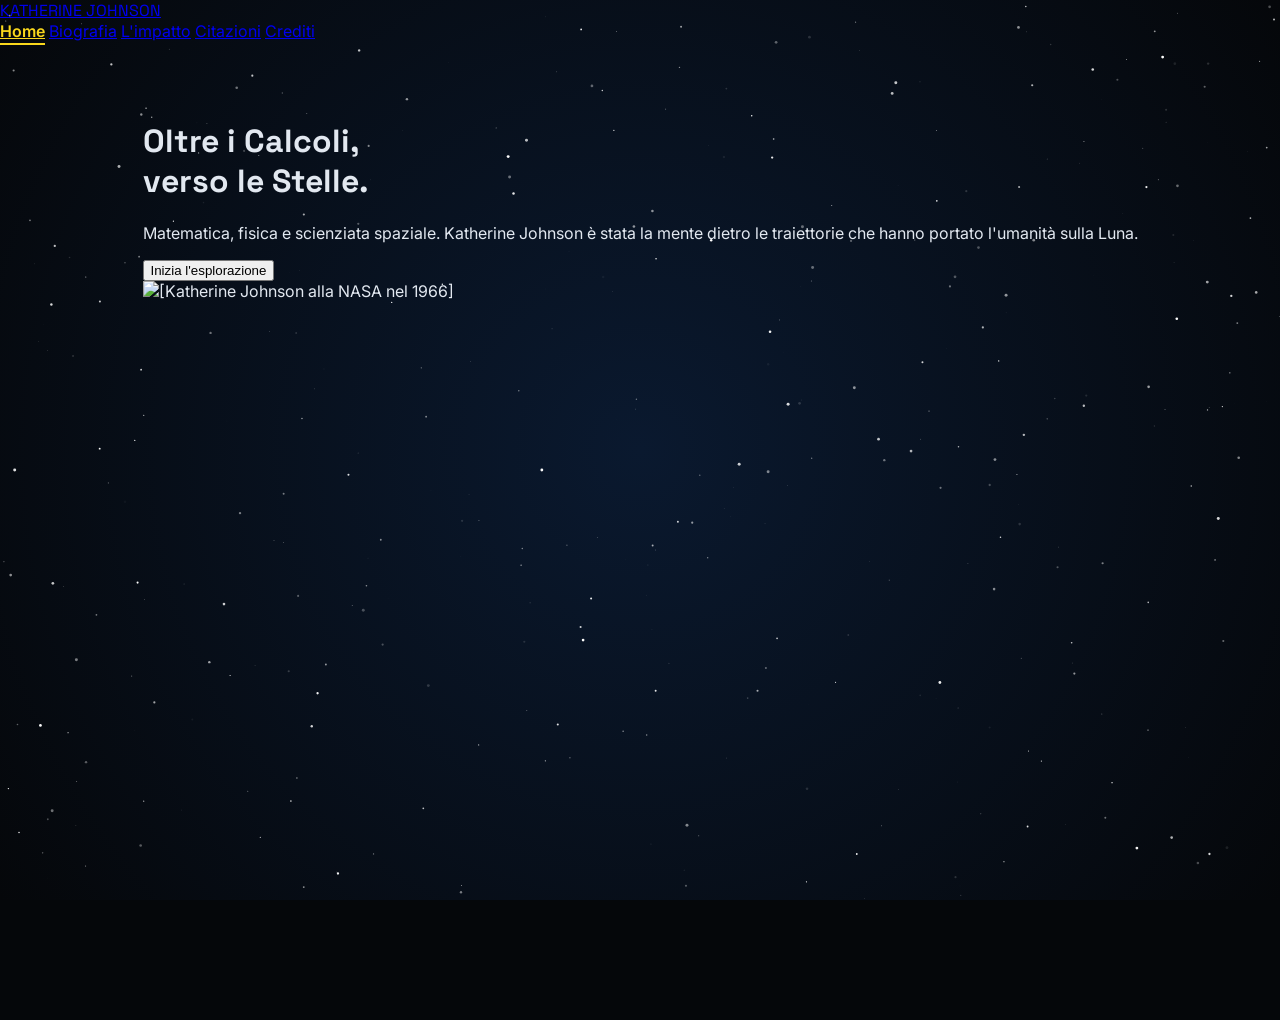
==== commit 58a1192c: "Add files via upload" ====
--- a/index.html
+++ b/index.html
@@ -8,11 +8,188 @@
     <!-- Inclusione di Three.js per la galassia a spirale 3D -->
     <script src="https://cdnjs.cloudflare.com/ajax/libs/three.js/r128/three.min.js"></script>
     <link href="https://fonts.googleapis.com/css2?family=Inter:wght@300;400;600;800&family=Space+Grotesk:wght@300;500;700&display=swap" rel="stylesheet">
-    
-    
-    <link rel="stylesheet" href="style.css">
-    
-    
+    <style>
+        :root {
+            --space-dark: #05070a;
+            --star-gold: #f9d71c;
+        }
+        body {
+            font-family: 'Inter', sans-serif;
+            background-color: var(--space-dark);
+            color: #e2e8f0;
+            margin: 0;
+            overflow: hidden;
+        }
+        h1, h2, h3, .nav-logo {
+            font-family: 'Space Grotesk', sans-serif;
+        }
+        
+        /* Sfondo stellato dinamico */
+        #starfield {
+            position: fixed;
+            top: 0;
+            left: 0;
+            width: 100%;
+            height: 100%;
+            z-index: -2;
+            background: radial-gradient(circle at center, #0a192f 0%, #05070a 100%);
+        }
+
+        /* Container per la Galassia Dinamica - Ingrandito */
+        #galaxy-container {
+            position: fixed;
+            bottom: -250px;
+            left: -250px;
+            width: 1000px;
+            height: 1000px;
+            z-index: -1;
+            pointer-events: none;
+            opacity: 0.8;
+        }
+
+        /* Gestione Pagine SPA */
+        .page {
+            position: absolute;
+            top: 0;
+            left: 0;
+            width: 100%;
+            height: 100vh;
+            display: flex;
+            align-items: flex-start;
+            justify-content: center;
+            opacity: 0;
+            visibility: hidden;
+            transition: all 0.6s cubic-bezier(0.4, 0, 0.2, 1);
+            transform: translateY(20px);
+            padding-top: 100px;
+            overflow-y: auto;
+        }
+
+        .page.active {
+            opacity: 1;
+            visibility: visible;
+            transform: translateY(0);
+        }
+
+        .card {
+            background: rgba(255, 255, 255, 0.05);
+            backdrop-filter: blur(10px);
+            border: 1px solid rgba(255, 255, 255, 0.1);
+            border-radius: 1.5rem;
+        }
+
+        .nav-link {
+            position: relative;
+            transition: color 0.3s ease;
+        }
+
+        .nav-link.active {
+            color: var(--star-gold);
+            font-weight: 600;
+        }
+
+        .nav-link::after {
+            content: '';
+            position: absolute;
+            width: 0;
+            height: 2px;
+            bottom: -4px;
+            left: 0;
+            background-color: var(--star-gold);
+            transition: width 0.3s ease;
+        }
+
+        .nav-link.active::after {
+            width: 100%;
+        }
+
+        @media (max-width: 768px) {
+            #galaxy-container { 
+                width: 600px; 
+                height: 600px; 
+                bottom: -150px; 
+                left: -150px; 
+            }
+        }
+
+        /* Stili Timeline Dinamica */
+        .timeline-container {
+            position: relative;
+            padding: 2rem 0;
+        }
+        .timeline-line {
+            position: absolute;
+            left: 50%;
+            width: 2px;
+            height: 100%;
+            background: rgba(249, 215, 28, 0.2);
+            transform: translateX(-50%);
+        }
+        .timeline-item {
+            position: relative;
+            width: 100%;
+            margin-bottom: 2rem;
+            display: flex;
+            justify-content: space-between;
+            align-items: flex-start;
+        }
+        .timeline-dot {
+            position: absolute;
+            left: 50%;
+            top: 20px;
+            width: 14px;
+            height: 14px;
+            background: var(--star-gold);
+            border-radius: 50%;
+            transform: translateX(-50%);
+            box-shadow: 0 0 10px var(--star-gold);
+            z-index: 10;
+            transition: transform 0.3s ease, box-shadow 0.3s ease;
+        }
+        
+        .timeline-content {
+            width: 45%;
+            cursor: pointer;
+            transition: all 0.4s ease;
+            opacity: 0.7;
+            transform: scale(0.98);
+        }
+
+        .timeline-item:hover .timeline-content,
+        .timeline-item:active .timeline-content {
+            opacity: 1;
+            transform: scale(1);
+            background: rgba(249, 215, 28, 0.1);
+            border-color: var(--star-gold);
+        }
+
+        .timeline-item:hover .timeline-dot {
+            transform: translateX(-50%) scale(1.5);
+            box-shadow: 0 0 20px var(--star-gold);
+        }
+
+        .timeline-text {
+            max-height: 0;
+            overflow: hidden;
+            transition: max-height 0.5s cubic-bezier(0.4, 0, 0.2, 1), opacity 0.5s ease;
+            opacity: 0;
+        }
+
+        .timeline-item:hover .timeline-text,
+        .timeline-item:active .timeline-text {
+            max-height: 1000px;
+            opacity: 1;
+            margin-top: 1rem;
+        }
+
+        @media (max-width: 768px) {
+            .timeline-line { left: 20px; }
+            .timeline-dot { left: 20px; }
+            .timeline-content { width: 85%; margin-left: 45px !important; text-align: left !important; opacity: 1; transform: scale(1); }
+            .timeline-item { justify-content: flex-start; }
+            .timeline-text { max-height: 1000px; opacity: 1; margin-top: 0.5rem; }
+        }
+    </style>
 </head>
 <body>
 
@@ -349,10 +526,147 @@
             </div>
         </div>
     </section>
-    
-    
-    <script src="script.js"></script>
-    
-    
+
+    <script>
+        // Gestione Pagine SPA
+        function showPage(pageId) {
+            document.querySelectorAll('.page').forEach(p => p.classList.remove('active'));
+            document.getElementById(pageId).classList.add('active');
+            document.querySelectorAll('.nav-link').forEach(l => {
+                l.classList.remove('active');
+                if(l.getAttribute('data-page') === pageId) l.classList.add('active');
+            });
+        }
+
+        // SFONDO STELLATO DINAMICO
+        const starCanvas = document.getElementById('starfield');
+        const starCtx = starCanvas.getContext('2d');
+        let stars = [];
+        
+        function initStars() {
+            starCanvas.width = window.innerWidth;
+            starCanvas.height = window.innerHeight;
+            stars = [];
+            for (let i = 0; i < 400; i++) {
+                stars.push({
+                    x: Math.random() * starCanvas.width,
+                    y: Math.random() * starCanvas.height,
+                    size: Math.random() * 1.5,
+                    speed: Math.random() * 0.5 + 0.1,
+                    opacity: Math.random(),
+                    twinkleSpeed: Math.random() * 0.02 + 0.005
+                });
+            }
+        }
+
+        function drawStars() {
+            starCtx.clearRect(0, 0, starCanvas.width, starCanvas.height);
+            stars.forEach(star => {
+                star.opacity += star.twinkleSpeed;
+                if (star.opacity > 1 || star.opacity < 0.2) star.twinkleSpeed *= -1;
+                starCtx.globalAlpha = Math.abs(star.opacity);
+                starCtx.fillStyle = 'white';
+                starCtx.beginPath();
+                starCtx.arc(star.x, star.y, star.size, 0, Math.PI * 2);
+                starCtx.fill();
+                star.y -= star.speed;
+                if (star.y < 0) {
+                    star.y = starCanvas.height;
+                    star.x = Math.random() * starCanvas.width;
+                }
+            });
+            requestAnimationFrame(drawStars);
+        }
+
+        window.addEventListener('resize', initStars);
+        initStars();
+        drawStars();
+
+        // GALASSIA A SPIRALE 3D (Three.js) - INGRANDITA
+        let scene, camera, renderer, galaxyParticles;
+
+        function initGalaxy() {
+            const container = document.getElementById('galaxy-container');
+            const width = container.clientWidth;
+            const height = container.clientHeight;
+
+            scene = new THREE.Scene();
+            // Allargato FOV per vedere la galassia più grande
+            camera = new THREE.PerspectiveCamera(75, width / height, 0.1, 1000);
+            camera.position.z = 5;
+            camera.position.y = 2;
+            camera.rotation.x = -0.5;
+
+            renderer = new THREE.WebGLRenderer({ antialias: true, alpha: true });
+            renderer.setSize(width, height);
+            container.appendChild(renderer.domElement);
+
+            const particleCount = 18000; // Leggermente più particelle per densità
+            const positions = new Float32Array(particleCount * 3);
+            const colors = new Float32Array(particleCount * 3);
+
+            const parameters = {
+                radius: 8, // Aumentato raggio galassia da 5 a 8
+                branches: 3,
+                spin: 1.2,
+                randomness: 0.25,
+                randomnessPower: 3,
+                insideColor: '#ff6030',
+                outsideColor: '#1b3984'
+            };
+
+            const colorInside = new THREE.Color(parameters.insideColor);
+            const colorOutside = new THREE.Color(parameters.outsideColor);
+
+            for (let i = 0; i < particleCount; i++) {
+                const i3 = i * 3;
+                const r = Math.random() * parameters.radius;
+                const spinAngle = r * parameters.spin;
+                const branchAngle = ((i % parameters.branches) / parameters.branches) * Math.PI * 2;
+
+                const randomX = Math.pow(Math.random(), parameters.randomnessPower) * (Math.random() < 0.5 ? 1 : -1) * parameters.randomness * r;
+                const randomY = Math.pow(Math.random(), parameters.randomnessPower) * (Math.random() < 0.5 ? 1 : -1) * parameters.randomness * r;
+                const randomZ = Math.pow(Math.random(), parameters.randomnessPower) * (Math.random() < 0.5 ? 1 : -1) * parameters.randomness * r;
+
+                positions[i3 + 0] = Math.cos(branchAngle + spinAngle) * r + randomX;
+                positions[i3 + 1] = randomY * 0.5;
+                positions[i3 + 2] = Math.sin(branchAngle + spinAngle) * r + randomZ;
+
+                const mixedColor = colorInside.clone();
+                mixedColor.lerp(colorOutside, r / parameters.radius);
+                colors[i3 + 0] = mixedColor.r;
+                colors[i3 + 1] = mixedColor.g;
+                colors[i3 + 2] = mixedColor.b;
+            }
+
+            const geometry = new THREE.BufferGeometry();
+            geometry.setAttribute('position', new THREE.BufferAttribute(positions, 3));
+            geometry.setAttribute('color', new THREE.BufferAttribute(colors, 3));
+
+            const material = new THREE.PointsMaterial({
+                size: 0.02, // Leggermente aumentata dimensione punti
+                sizeAttenuation: true,
+                depthWrite: false,
+                blending: THREE.AdditiveBlending,
+                vertexColors: true,
+                transparent: true,
+                opacity: 0.8
+            });
+
+            galaxyParticles = new THREE.Points(geometry, material);
+            scene.add(galaxyParticles);
+
+            function animateGalaxy() {
+                requestAnimationFrame(animateGalaxy);
+                if(galaxyParticles) {
+                    galaxyParticles.rotation.y += 0.001; 
+                }
+                renderer.render(scene, camera);
+            }
+            animateGalaxy();
+        }
+
+        window.onload = initGalaxy;
+    </script>
 </body>
 </html>
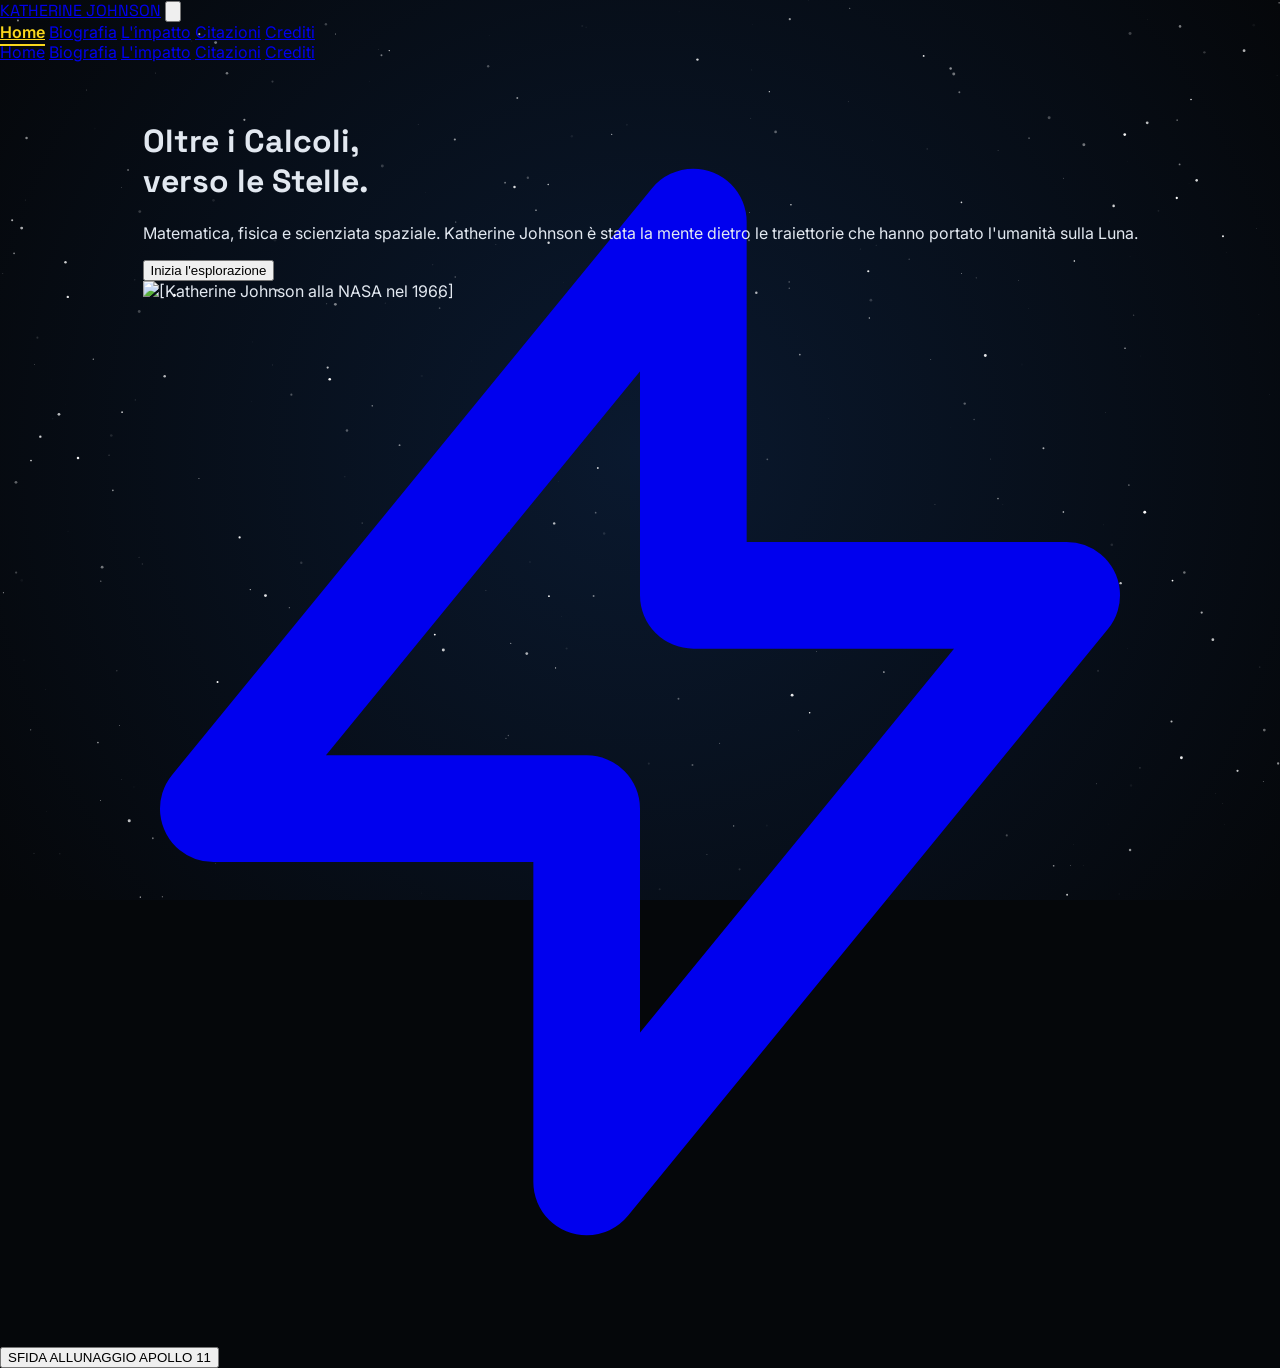
==== commit 7a3c3287: "Add files via upload" ====
--- a/index.html
+++ b/index.html
@@ -1,3 +1,4 @@
+
 <!DOCTYPE html>
 <html lang="it">
 <head>
@@ -189,18 +190,55 @@
             .timeline-item { justify-content: flex-start; }
             .timeline-text { max-height: 1000px; opacity: 1; margin-top: 0.5rem; }
         }
+
+        /* Nasconde la scrollbar predefinita su Chrome, Safari e Opera */
+        .no-scrollbar::-webkit-scrollbar {
+            display: none;
+        }
+        /* Nasconde la scrollbar su IE, Edge e Firefox */
+        .no-scrollbar {
+            -ms-overflow-style: none;  /* IE/Edge */
+            scrollbar-width: none;  /* Firefox */
+        }
+
+        /* Stili CSS per rendere le card della timeline uniformi, rimpicciolite se inattive ed espanse se attive */
+        .timeline-card {
+            transform: scale(0.92);
+            opacity: 0.4;
+            border-color: rgba(255, 255, 255, 0.1) !important;
+            transition: transform 0.5s cubic-bezier(0.25, 1, 0.5, 1), opacity 0.5s ease, border-color 0.5s ease, box-shadow 0.5s ease;
+        }
+        
+        .timeline-card.active-card {
+            transform: scale(1.03);
+            opacity: 1;
+            border-color: var(--star-gold) !important;
+            box-shadow: 0 15px 35px -10px rgba(249, 215, 28, 0.25);
+        }
     </style>
 </head>
 <body>
 
+    <!-- Overlay per la sfocatura di tutto ciò che sta dietro quando un'immagine viene puntata con il cursore (Hover) -->
+    <div id="hover-overlay" class="fixed inset-0 bg-black/40 backdrop-blur-md opacity-0 pointer-events-none transition-all duration-500 z-40"></div>
+
     <canvas id="starfield"></canvas>
     <div id="galaxy-container"></div>
 
     <!-- Navigazione -->
     <nav class="fixed w-full z-50 bg-[#05070a]/90 border-b border-white/10 backdrop-blur-md">
         <div class="max-w-6xl mx-auto px-6 py-4 flex justify-between items-center">
-            <a href="javascript:void(0)" onclick="showPage('home')" class="nav-logo text-xl font-bold tracking-tighter text-white uppercase">KATHERINE <span class="text-yellow-400">JOHNSON</span></a>
-            <div class="hidden md:flex space-x-8 text-sm font-medium uppercase tracking-widest">
+            <a href="javascript:void(0)" onclick="showPage('home')" class="nav-logo text-2xl font-bold tracking-tighter text-white uppercase">KATHERINE <span class="text-yellow-400">JOHNSON</span></a>
+            
+            <!-- MODIFICA: Pulsante menu hamburger per la versione cellulare -->
+            <button id="mobile-menu-toggle" onclick="toggleMobileMenu()" class="block md:hidden text-white hover:text-yellow-400 focus:outline-none z-50">
+                <svg class="w-8 h-8" fill="none" stroke="currentColor" viewBox="0 0 24 24">
+                    <path id="hamburger-icon" stroke-linecap="round" stroke-linejoin="round" stroke-width="2" d="M4 6h16M4 12h16M4 18h16"></path>
+                </svg>
+            </button>
+
+            <!-- Menu di navigazione desktop originale (invariato) -->
+            <div class="hidden md:flex space-x-8 text-base font-semibold uppercase tracking-widest">
                 <a href="javascript:void(0)" onclick="showPage('home')" class="nav-link active" data-page="home">Home</a>
                 <a href="javascript:void(0)" onclick="showPage('bio')" class="nav-link" data-page="bio">Biografia</a>
                 <a href="javascript:void(0)" onclick="showPage('risultati')" class="nav-link" data-page="risultati">L'impatto</a>
@@ -208,24 +246,36 @@
                 <a href="javascript:void(0)" onclick="showPage('crediti')" class="nav-link" data-page="crediti">Crediti</a>
             </div>
         </div>
+
+        <!-- MODIFICA: Menu di navigazione a comparsa mobile -->
+        <div id="mobile-menu" class="hidden md:hidden bg-[#05070a]/95 border-b border-white/10 w-full flex flex-col space-y-4 p-6 text-center text-lg uppercase tracking-wider font-semibold">
+            <a href="javascript:void(0)" onclick="showPage('home'); toggleMobileMenu()" class="text-white hover:text-yellow-400 py-1">Home</a>
+            <a href="javascript:void(0)" onclick="showPage('bio'); toggleMobileMenu()" class="text-white hover:text-yellow-400 py-1">Biografia</a>
+            <a href="javascript:void(0)" onclick="showPage('risultati'); toggleMobileMenu()" class="text-white hover:text-yellow-400 py-1">L'impatto</a>
+            <a href="javascript:void(0)" onclick="showPage('citazioni'); toggleMobileMenu()" class="text-white hover:text-yellow-400 py-1">Citazioni</a>
+            <a href="javascript:void(0)" onclick="showPage('crediti'); toggleMobileMenu()" class="text-white hover:text-yellow-400 py-1">Crediti</a>
+        </div>
     </nav>
 
     <!-- Pagina: Home -->
     <main id="home" class="page active items-center">
-        <div class="max-w-6xl mx-auto px-6 grid md:grid-cols-2 gap-12 items-center">
-            <div class="space-y-6">
-                <h1 class="text-5xl md:text-7xl font-extrabold leading-tight">
+        <!-- MODIFICA: Layout a griglia flessibile per impilare il testo e l'immagine su smartphone -->
+        <div class="max-w-6xl mx-auto px-6 grid grid-cols-1 md:grid-cols-2 gap-12 items-center w-full">
+            <div class="space-y-6 text-left">
+                <h1 class="text-6xl md:text-8xl font-extrabold leading-tight">
                     Oltre i <span class="text-yellow-400">Calcoli</span>,<br> verso le Stelle.
                 </h1>
-                <p class="text-lg md:text-xl text-gray-300 font-light leading-relaxed">
+                <p class="text-xl md:text-2xl text-gray-300 font-light leading-relaxed">
                     Matematica, fisica e scienziata spaziale. Katherine Johnson è stata la mente dietro le traiettorie che hanno portato l'umanità sulla Luna.
                 </p>
-                <button onclick="showPage('bio')" class="bg-yellow-400 text-black px-8 py-3 rounded-full font-bold hover:bg-yellow-300 transition shadow-lg shadow-yellow-400/20 uppercase text-sm tracking-widest">
+                <button onclick="showPage('bio')" class="bg-yellow-400 text-black px-10 py-4 rounded-full font-bold hover:bg-yellow-300 transition shadow-lg shadow-yellow-400/20 uppercase text-base tracking-widest w-full sm:w-auto text-center">
                     Inizia l'esplorazione
                 </button>
             </div>
-            <div class="hidden md:block">
-                <img src="https://upload.wikimedia.org/wikipedia/commons/6/62/Katherine_Johnson_at_NASA%2C_in_1966.jpg"" alt="[Katherine Johnson alla NASA nel 1966]" class="rounded-3xl border border-white/10 shadow-2xl grayscale hover:grayscale-0 transition duration-1000">
+            <!-- MODIFICA: Ora visibile e perfettamente centrata anche su schermi di cellulari -->
+            <div class="block w-full max-w-[280px] xs:max-w-sm mx-auto md:max-w-none md:mx-0">
+                <!-- Immagine a colori non tagliata -->
+                <img src="https://upload.wikimedia.org/wikipedia/commons/6/62/Katherine_Johnson_at_NASA%2C_in_1966.jpg" alt="[Katherine Johnson alla NASA nel 1966]" class="rounded-3xl border border-white/10 shadow-2xl transition duration-1000 max-h-[250px] md:max-h-[500px] w-full object-contain mx-auto">
             </div>
         </div>
     </main>
@@ -233,19 +283,19 @@
     <!-- Pagina: Biografia -->
     <section id="bio" class="page">
         <div class="max-w-4xl mx-auto px-6 mt-[70px] pb-24">
-            <h2 class="text-4xl font-bold mb-16 text-center text-yellow-400 uppercase tracking-widest">Biografia</h2>
+            <h2 class="text-5xl font-bold mb-16 text-center text-yellow-400 uppercase tracking-widest">Biografia</h2>
             
             <!-- Introduzione -->
             <div class="card p-8 md:p-10 mb-20 border-l-4 border-yellow-400 shadow-xl">
-                <h3 class="text-xl font-bold text-white mb-4 uppercase tracking-tighter">Una vita tra i numeri</h3>
-                <p class="text-lg text-gray-300 leading-relaxed font-light">
+                <h3 class="text-2xl font-bold text-white mb-4 uppercase tracking-tighter">Una vita tra i numeri</h3>
+                <p class="text-xl text-gray-300 leading-relaxed font-light">
                     Katherine Johnson è stata una pioniera che ha abbattuto barriere razziali e di genere, trasformando la sua innata passione per la matematica in un contributo fondamentale per l'esplorazione spaziale. Nata in un'epoca di grandi sfide, la sua curiosità instancabile l'ha portata dalle aule scolastiche del West Virginia fino ai laboratori della NASA, dove i suoi calcoli millimetrici hanno garantito la sicurezza degli astronauti e il successo di missioni storiche.
                 </p>
             </div>
 
             <div class="text-center mb-12">
-                <h3 class="text-xl text-gray-400 uppercase tracking-[0.3em] mb-2">I Grandi Traguardi</h3>
-                <p class="text-[10px] text-gray-500 italic uppercase tracking-wider">Passa il cursore o tocca i punti per leggere i dettagli</p>
+                <h3 class="text-2xl text-gray-400 uppercase tracking-[0.3em] mb-2">I Grandi Traguardi</h3>
+                <p class="text-sm text-gray-500 italic uppercase tracking-wider">Passa il cursore o tocca i punti per leggere i dettagli</p>
             </div>
 
             <!-- Timeline Interattiva -->
@@ -255,9 +305,9 @@
                 <!-- Infanzia -->
                 <div class="timeline-item">
                     <div class="timeline-content card p-6 text-right">
-                        <span class="text-yellow-400 text-sm font-bold tracking-widest uppercase">Infanzia prodigiosa</span>
-                        <h4 class="text-lg font-bold text-white mt-1">L'inizio di un talento</h4>
-                        <div class="timeline-text text-gray-400 text-sm">
+                        <span class="text-yellow-400 text-base font-bold tracking-widest uppercase">Infanzia prodigiosa</span>
+                        <h4 class="text-xl font-bold text-white mt-1">L'inizio di un talento</h4>
+                        <div class="timeline-text text-gray-400 text-base">
                             Fin dall'infanzia dimostrò di avere talento per la matematica: ottenne il diploma superiore all'età di 14 anni e a 16 anni iniziò a frequentare il West Virginia State College. Nel 1937 si laureò in matematica e francese con la valutazione Magna cum laude.
                         </div>
                     </div>
@@ -270,9 +320,9 @@
                     <div class="hidden md:block w-[45%]"></div>
                     <div class="timeline-dot"></div>
                     <div class="timeline-content card p-6">
-                        <span class="text-yellow-400 text-sm font-bold tracking-widest uppercase">Ingresso alla NASA</span>
-                        <h4 class="text-lg font-bold text-white mt-1">Un singolo suggerimento</h4>
-                        <div class="timeline-text text-gray-400 text-sm">
+                        <span class="text-yellow-400 text-base font-bold tracking-widest uppercase">Ingresso alla NASA</span>
+                        <h4 class="text-xl font-bold text-white mt-1">Un singolo suggerimento</h4>
+                        <div class="timeline-text text-gray-400 text-base">
                             Nel 1953, grazie a un suggerimento familiare durante un barbecue, entrò al Langley Research Center della NACA (poi NASA) come una delle prime donne afroamericane nel team di "computer umani": un gruppo di tecnici donne che eseguivano precisi calcoli matematici, inizialmente segregato.
                         </div>
                     </div>
@@ -281,14 +331,14 @@
                 <!-- John Glenn -->
                 <div class="timeline-item">
                     <div class="timeline-content card p-6 text-right">
-                        <span class="text-yellow-400 text-sm font-bold tracking-widest uppercase">La fiducia di John Glenn</span>
-                        <h4 class="text-lg font-bold text-white mt-1">Che nessun'altro le ha dato</h4>
-                        <div class="timeline-text text-gray-400 text-sm">
+                        <span class="text-yellow-400 text-base font-bold tracking-widest uppercase">La fiducia di John Glenn</span>
+                        <h4 class="text-xl font-bold text-white mt-1">Che nessun'altro le ha dato</h4>
+                        <div class="timeline-text text-gray-400 text-base">
                             Nel 1962, quando la NASA utilizzò per la prima volta i calcolatori elettronici per il calcolo del volo orbitale di John Glenn con la Mercury Friendship 7, l'astronauta chiese esplicitamente che fosse lei a confermare i dati. Lei lo fece in una notte, garantendo la sicurezza della missione.
                         </div>
                     </div>
                     <div class="timeline-dot"></div>
-                    <div class="hidden md:block w-[45%]"></div>
+                    <div class="hidden md:block w-[45%]"></div> 
                 </div>
 
                 <!-- Apollo -->
@@ -296,9 +346,9 @@
                     <div class="hidden md:block w-[45%]"></div>
                     <div class="timeline-dot"></div>
                     <div class="timeline-content card p-6">
-                        <span class="text-yellow-400 text-sm font-bold tracking-widest uppercase">Apollo 11 e 13</span>
+                        <span class="text-yellow-400 text-base font-bold tracking-widest uppercase">Apollo 11 e 13</span>
                         <h4 class="text-lg font-bold text-white mt-1">Verso la Luna</h4>
-                        <div class="timeline-text text-gray-400 text-sm">
+                        <div class="timeline-text text-gray-400 text-base">
                             Calcolò la traiettoria per l'allunaggio dell'Apollo 11 nel 1969. Nel 1970, durante la crisi dell'Apollo 13, i suoi calcoli e i piani di emergenza furono vitali per riportare l'equipaggio sano e salvo sulla Terra.
                         </div>
                     </div>
@@ -307,9 +357,9 @@
                 <!-- Ritiro e Futuro -->
                 <div class="timeline-item">
                     <div class="timeline-content card p-6 text-right">
-                        <span class="text-yellow-400 text-sm font-bold tracking-widest uppercase">L'Eredità per il Domani</span>
-                        <h4 class="text-lg font-bold text-white mt-1">1986 - 2020</h4>
-                        <div class="timeline-text text-gray-400 text-sm">
+                        <span class="text-yellow-400 text-base font-bold tracking-widest uppercase">L'Eredità per il Domani</span>
+                        <h4 class="text-xl font-bold text-white mt-1">1986 - 2020</h4>
+                        <div class="timeline-text text-gray-400 text-base">
                             Dopo 33 anni alla NASA, si ritirò nel 1986. Trascorse i decenni successivi incoraggiando i giovani, specialmente donne e minoranze, a intraprendere carriere scientifiche e matematiche, diventando un'icona globale delle discipline STEM.
                         </div>
                     </div>
@@ -322,9 +372,9 @@
                     <div class="hidden md:block w-[45%]"></div>
                     <div class="timeline-dot"></div>
                     <div class="timeline-content card p-6">
-                        <span class="text-yellow-400 text-sm font-bold tracking-widest uppercase">Scomparsa</span>
-                        <h4 class="text-lg font-bold text-white mt-1">Un'eredità da ricordare</h4>
-                        <div class="timeline-text text-gray-400 text-sm">
+                        <span class="text-yellow-400 text-base font-bold tracking-widest uppercase">Scomparsa</span>
+                        <h4 class="text-xl font-bold text-white mt-1">Un'eredità da ricordare</h4>
+                        <div class="timeline-text text-gray-400 text-base">
                             Si spense il 24 febbraio 2020 in una casa di riposo a Newport News all'età di 101 anni. <br> Dopo la sua morte, Jim Bridenstine, amministratore della NASA, la descrisse come "una eroina statunitense", affermando che "la sua eredità pionieristica non sarà mai dimenticata".
                         </div>
                     </div>
@@ -336,131 +386,168 @@
     <!-- Pagina: Risultati (L'impatto) -->
     <section id="risultati" class="page">
         <div class="max-w-5xl mx-auto px-6 py-12 pb-24">
-            <h2 class="text-4xl font-bold mb-10 text-center text-yellow-400 uppercase tracking-widest">L'Impatto di Katherine</h2>
+            <h2 class="text-5xl font-bold mb-10 text-center text-yellow-400 uppercase tracking-widest">L'Impatto di Katherine</h2>
             
             <div class="card p-8 md:p-10 mb-12 border-l-4 border-yellow-400 shadow-xl">
-                <h3 class="text-xl font-bold text-white mb-4 uppercase tracking-tighter">Un'eredità oltre le equazioni</h3>
-                <p class="text-lg text-gray-300 leading-relaxed font-light">
+                <h3 class="text-2xl font-bold text-white mb-4 uppercase tracking-tighter">Un'eredità oltre le equazioni</h3>
+                <p class="text-xl text-gray-300 leading-relaxed font-light">
                     L'impatto di Katherine Johnson ha trasceso il campo della matematica pura per diventare un simbolo di progresso sociale e scientifico. La sua precisione impeccabile non ha solo permesso all'uomo di camminare sulla Luna, ma ha abbattuto i muri della segregazione e del pregiudizio, dimostrando che il talento non conosce colore né genere. Il suo lavoro ha aperto la strada a generazioni di scienziati, ingegneri e matematici, rendendo lo spazio un luogo raggiungibile per tutti.
                 </p>
             </div>
 
-            <div class="space-y-6">
-                <h3 class="text-2xl font-bold mb-8 text-white uppercase text-xs tracking-[0.3em] text-center">Tappe del riconoscimento</h3>
-                
-                <div class="grid grid-cols-1 gap-4">
-                    <div class="card p-6 border-l-2 border-yellow-400/50 hover:bg-white/10 transition">
-                        <div class="flex items-start">
-                            <span class="text-yellow-400 font-bold mr-4 text-xl">1979</span>
-                            <p class="text-gray-300 text-sm leading-relaxed">
+            <div class="relative">
+                <!-- Intestazione con Pulsanti di Navigazione -->
+                <div class="flex flex-col md:flex-row md:items-end justify-between mb-16">
+                    <div>
+                        <h3 class="text-base font-bold text-white uppercase tracking-[0.3em] mb-2">Tappe del riconoscimento</h3>
+                        <p class="text-gray-400 text-base">
+                            <strong>Scorri da destra a sinistra</strong> o usa le frecce per esplorare.
+                        </p>
+                    </div>
+                    
+                    <!-- Pulsanti per scorrere -->
+                    <div class="flex items-center space-x-3 mt-4 md:mt-0">
+                        <button onclick="scrollTimeline('left')" class="w-12 h-12 rounded-full bg-[#05070a] border border-white/10 text-gray-400 hover:text-yellow-400 hover:border-yellow-400/50 flex items-center justify-center transition-all focus:outline-none">
+                            <svg class="w-5 h-5" fill="none" stroke="currentColor" viewBox="0 0 24 24">
+                                <path stroke-linecap="round" stroke-linejoin="round" stroke-width="2" d="M15 19l-7-7 7-7"></path>
+                            </svg>
+                        </button>
+                        <button onclick="scrollTimeline('right')" class="w-12 h-12 rounded-full bg-[#05070a] border border-white/10 text-gray-400 hover:text-yellow-400 hover:border-yellow-400/50 flex items-center justify-center transition-all focus:outline-none">
+                            <svg class="w-5 h-5" fill="none" stroke="currentColor" viewBox="0 0 24 24">
+                                <path stroke-linecap="round" stroke-linejoin="round" stroke-width="2" d="M9 5l7 7-7 7"></path>
+                            </svg>
+                        </button>
+                    </div>
+                </div>
+
+                <!-- Container Orizzontale Scorrevole -->
+                <div id="timeline-container" class="flex items-start overflow-x-auto snap-x snap-mandatory scroll-smooth pb-4 space-x-6 no-scrollbar" style="scroll-behavior: smooth;">
+                    
+                    <!-- CARD 1979 -->
+                    <div class="card p-8 rounded-2xl min-w-[300px] sm:min-w-[360px] max-w-[360px] h-[460px] snap-center relative overflow-hidden shrink-0 border-t-2 border-yellow-400/30 timeline-card flex flex-col justify-between">
+                        <div>
+                            <div class="w-12 h-12 rounded-xl bg-yellow-400/10 text-yellow-400 flex items-center justify-center text-xl font-bold mb-6 border border-yellow-400/20">
+                                1979
+                            </div>
+                            <h4 class="text-xl font-bold text-white mb-3">Riconoscimento pionieristico</h4>
+                            <p class="text-gray-300 text-base leading-relaxed font-light">
                                 Prima del suo ritiro, la sua biografia riceve un posto d'onore nelle liste degli <strong>afroamericani distinti</strong> nel campo della scienza e della tecnologia.
                             </p>
                         </div>
-                    </div>
-
-                    <!-- 2015 con Immagine Integrata a Destra - Ingrandita -->
-                    <div class="card p-6 border-l-2 border-yellow-400/50 hover:bg-white/10 transition">
-                        <div class="flex flex-col md:flex-row items-center gap-8">
-                            <div class="flex items-start grow">
-                                <span class="text-yellow-400 font-bold mr-4 text-xl shrink-0">2015</span>
-                                <p class="text-gray-300 text-sm leading-relaxed">
-                                    Il presidente Barack Obama la premia con la <strong>Medaglia presidenziale della libertà</strong> . <br> E' una decorazione conferita dal presidente degli Stati Uniti d'America ed è, la massima decorazione degli Stati Uniti.
-                                </p>
+                        <div class="h-40"></div>
+                    </div>
+
+                    <!-- CARD 2015 -->
+                    <div class="card p-8 rounded-2xl min-w-[300px] sm:min-w-[360px] max-w-[360px] h-[460px] snap-center relative overflow-hidden shrink-0 border-t-2 border-yellow-400/30 timeline-card flex flex-col justify-between">
+                        <div class="mb-4">
+                            <div class="flex items-center justify-between mb-4">
+                                <span class="text-yellow-400 font-bold text-2xl">2015</span>
+                                <span class="text-[9px] text-gray-500 uppercase tracking-widest font-bold">Onorificenza</span>
                             </div>
-                            <!-- Immagine più grande (w-1/2 su desktop) -->
-                            <div class="relative group shrink-0 w-full md:w-1/2">
-                                <div class="absolute -inset-1.5 bg-yellow-400/20 rounded-xl blur opacity-20 group-hover:opacity-40 transition duration-700"></div>
-                                <img src="https://upload.wikimedia.org/wikipedia/commons/2/22/Katherine_Johnson_medal.jpeg" alt="[Katherine Johnson mentre riceve la Medaglia presidenziale della libertà nel 2015]" class="relative rounded-xl border border-white/10 shadow-lg grayscale hover:grayscale-0 transition duration-700 w-full h-56 md:h-64 object-cover">
-                                <div class="absolute bottom-2 right-2 bg-black/60 backdrop-blur-md px-2 py-1 rounded text-[10px] text-white opacity-0 group-hover:opacity-100 transition-opacity">USA / 2015</div>
+                            <p class="text-gray-300 text-base leading-relaxed mb-4">
+                                Il presidente Barack Obama la premia con la <strong>Medaglia presidenziale della libertà</strong>, la massima decorazione civile degli Stati Uniti.
+                            </p>
+                        </div>
+                        <img src="https://upload.wikimedia.org/wikipedia/commons/2/22/Katherine_Johnson_medal.jpeg" alt="[Katherine Johnson riceve la Medaglia presidenziale]" class="rounded-xl border border-white/10 w-full h-auto max-h-40 object-contain transition duration-500">
+                    </div>
+
+                    <!-- CARD 2016 -->
+                    <div class="card p-8 rounded-2xl min-w-[300px] sm:min-w-[360px] max-w-[360px] h-[460px] snap-center relative overflow-hidden shrink-0 border-t-2 border-yellow-400/30 timeline-card flex flex-col justify-between">
+                        <div class="mb-4">
+                            <div class="flex items-center justify-between mb-4">
+                                <span class="text-yellow-400 font-bold text-2xl">2016</span>
+                                <span class="text-[9px] text-gray-500 uppercase tracking-widest font-bold">Infrastruttura</span>
                             </div>
-                        </div>
-                    </div>
-
-                    <!-- 2016 con Immagine Integrata a Destra - Ingrandita -->
-                    <div class="card p-6 border-l-2 border-yellow-400/50 hover:bg-white/10 transition">
-                        <div class="flex flex-col md:flex-row items-center gap-8">
-                            <div class="flex items-start grow">
-                                <span class="text-yellow-400 font-bold mr-4 text-xl shrink-0">2016</span>
-                                <p class="text-gray-300 text-sm leading-relaxed">
-                                    Inaugurazione del <strong>Katherine G. Johnson Computational Research</strong> al Langley Research Center. Questo centro all'avanguardia celebra il suo contributo immenso alla ricerca computazionale, fungendo da hub per le future innovazioni tecnologiche della NASA e simbolo di eccellenza per le nuove generazioni di scienziati.
-                                </p>
+                            <p class="text-gray-300 text-base leading-relaxed mb-4">
+                                Inaugurazione del <strong>Katherine G. Johnson Computational Research</strong> al Langley Research Center, hub per le future innovazioni della NASA.
+                            </p>
+                        </div>
+                        <img src="https://upload.wikimedia.org/wikipedia/commons/8/80/Katherine_Johnson_at_the_Katherine_G._Johnson_Computational_Research_Facility.jpg" alt="[Katherine Johnson al Research Facility]" class="rounded-xl border border-white/10 w-full h-auto max-h-40 object-contain transition duration-500">
+                    </div>
+
+                    <!-- CARD 2017 -->
+                    <div class="card p-8 rounded-2xl min-w-[300px] sm:min-w-[360px] max-w-[360px] h-[460px] snap-center relative overflow-hidden shrink-0 border-t-2 border-yellow-400/30 timeline-card flex flex-col justify-between">
+                        <div>
+                            <div class="w-12 h-12 rounded-xl bg-yellow-400/10 text-yellow-400 flex items-center justify-center text-xl font-bold mb-6 border border-yellow-400/20">
+                                2017
                             </div>
-                            <!-- Immagine più grande (w-1/2 su desktop) -->
-                            <div class="relative group shrink-0 w-full md:w-1/2">
-                                <div class="absolute -inset-1.5 bg-yellow-400/20 rounded-xl blur opacity-20 group-hover:opacity-40 transition duration-700"></div>
-                                <img src="https://upload.wikimedia.org/wikipedia/commons/8/80/Katherine_Johnson_at_the_Katherine_G._Johnson_Computational_Research_Facility.jpg" alt="[Immagine di Katherine Johnson al Computational Research Facility]" class="relative rounded-xl border border-white/10 shadow-lg grayscale hover:grayscale-0 transition duration-700 w-full h-56 md:h-64 object-cover">
-                                <div class="absolute bottom-2 right-2 bg-black/60 backdrop-blur-md px-2 py-1 rounded text-[10px] text-white opacity-0 group-hover:opacity-100 transition-opacity">NASA / 2016</div>
+                            <h4 class="text-xl font-bold text-white mb-3">Standing ovation agli Oscar</h4>
+                            <p class="text-gray-300 text-base leading-relaxed font-light">
+                                Dopo il successo del film <em>Il diritto di contare</em>, Katherine riceve una <strong>standing ovation</strong> agli Oscar, celebrata come l'unica scienziata ancora in vita tra quelle ritratte nel film.
+                            </p>
+                        </div>
+                        <div class="h-40"></div>
+                    </div>
+
+                    <!-- CARD 2019 -->
+                    <div class="card p-8 rounded-2xl min-w-[300px] sm:min-w-[360px] max-w-[360px] h-[460px] snap-center relative overflow-hidden shrink-0 border-t-2 border-yellow-400/30 timeline-card flex flex-col justify-between">
+                        <div>
+                            <div class="w-12 h-12 rounded-xl bg-yellow-400/10 text-yellow-400 flex items-center justify-center text-lg font-bold mb-6 border border-yellow-400/20">
+                                2019
                             </div>
-                        </div>
-                    </div>
-
-                    <div class="card p-6 border-l-2 border-yellow-400/50 hover:bg-white/10 transition">
-                        <div class="flex items-start">
-                            <span class="text-yellow-400 font-bold mr-4 text-xl">2017</span>
-                            <p class="text-gray-300 text-sm leading-relaxed">
-                                Dopo il successo del film <em>Il diritto di contare</em>, Katherine riceve una <strong>standing ovation</strong> agli Oscar, celebrata come l'unica scienziata ancora in vita tra quelle ritratte.
+                            <h4 class="text-xl font-bold text-white mb-3">Struttura IV&V</h4>
+                            <p class="text-gray-300 text-base leading-relaxed font-light">
+                                La NASA le intitola la struttura <strong>Independent Verification and Validation (IV&V)</strong> in West Virginia, dedicata alla sicurezza delle missioni spaziali più critiche.
                             </p>
                         </div>
-                    </div>
-
-                    <div class="card p-6 border-l-2 border-yellow-400/50 hover:bg-white/10 transition">
-                        <div class="flex items-start">
-                            <span class="text-yellow-400 font-bold mr-4 text-xl">2019</span>
-                            <p class="text-gray-300 text-sm leading-relaxed">
-                                La NASA le intitola la struttura <strong>Verification and Validation (IV&V)</strong> in West Virginia, dedicata alla sicurezza delle missioni spaziali più critiche.
-                            </p>
-                        </div>
-                    </div>
+                        <div class="h-40"></div>
+                    </div>
+
+                </div>
+
+                <!-- Barra di progresso dello Scorrimento -->
+                <div class="w-full bg-white/5 h-1.5 rounded-full mt-6 overflow-hidden border border-white/10">
+                    <div id="timeline-progress" class="bg-gradient-to-r from-yellow-400 to-yellow-600 h-full w-[20%] transition-all duration-300"></div>
                 </div>
             </div>
         </div>
     </section>
 
-    <!-- Pagina: Citazioni -->
+    <!-- Pagina: Citazioni (Pensiero e Visione) -->
     <section id="citazioni" class="page">
         <div class="max-w-4xl mx-auto px-6 py-12 pb-24">
-            <h2 class="text-4xl font-bold mb-16 text-center text-yellow-400 uppercase tracking-widest">Pensiero e Visione</h2>
+            <h2 class="text-5xl font-bold mb-16 text-center text-yellow-400 uppercase tracking-widest">Pensiero e Visione</h2>
             
             <div class="grid grid-cols-1 md:grid-cols-2 gap-8 mb-16">
                 <div class="card p-8 flex flex-col justify-between border-t border-yellow-400/30 bg-yellow-400/5">
-                    <p class="italic text-xl text-gray-200 leading-relaxed">
+                    <p class="italic text-2xl text-gray-200 leading-relaxed">
                         "Mi piaceva imparare. Mi piaceva la matematica. Non ho mai avuto paura di chiedere 'perché'. Se volevi sapere qualcosa, dovevi chiederlo."
                     </p>
                     <div class="mt-6">
-                        <p class="text-gray-500 text-[10px] uppercase mt-1 tracking-tighter">Fonte: Autobiografia "My Remarkable Journey"</p>
+                        <p class="text-gray-500 text-xs uppercase mt-1 tracking-tighter">Fonte: Autobiografia "My Remarkable Journey"</p>
                     </div>
                 </div>
 
                 <div class="card p-8 flex flex-col justify-between border-t border-yellow-400/30 bg-yellow-400/5">
-                    <p class="italic text-xl text-gray-200 leading-relaxed">
+                    <p class="italic text-2xl text-gray-200 leading-relaxed">
                         "Prendi sempre il tuo meglio e fallo diventare migliore."
                     </p>
                     <div class="mt-6">
-                        <p class="text-gray-500 text-[10px] uppercase mt-1 tracking-tighter">Fonte: Discorso agli studenti, NASA</p>
+                        <p class="text-gray-500 text-xs uppercase mt-1 tracking-tighter">Fonte: Discorso agli studenti, NASA</p>
                     </div>
                 </div>
 
                 <div class="card p-8 flex flex-col justify-between border-t border-yellow-400/30 bg-yellow-400/5">
-                    <p class="italic text-xl text-gray-200 leading-relaxed">
+                    <p class="italic text-2xl text-gray-200 leading-relaxed">
                         "Dobbiamo sempre essere un passo avanti nel pensiero per poter essere un passo avanti nella tecnologia."
                     </p>
                     <div class="mt-6">
-                        <p class="text-gray-500 text-[10px] uppercase mt-1 tracking-tighter">Fonte: Intervista sull'innovazione scientifica</p>
+                        <p class="text-gray-500 text-xs uppercase mt-1 tracking-tighter">Fonte: Intervista sull'innovazione scientifica</p>
                     </div>
                 </div>
 
                 <div class="card p-8 flex flex-col justify-between border-t border-yellow-400/30 bg-yellow-400/5">
-                    <p class="italic text-xl text-gray-200 leading-relaxed">
+                    <p class="italic text-2xl text-gray-200 leading-relaxed">
                         "Le donne sono capaci di fare tutto quello che fanno gli uomini. A volte hanno solo più immaginazione."
                     </p>
                     <div class="mt-6">
-                        <p class="text-gray-500 text-[10px] uppercase mt-1 tracking-tighter">Fonte: Intervista NASA Digital Archives</p>
+                        <p class="text-gray-500 text-xs uppercase mt-1 tracking-tighter">Fonte: Intervista NASA Digital Archives</p>
                     </div>
                 </div>
             </div>
 
             <div class="text-center">
-                <p class="text-yellow-400 font-bold text-2xl uppercase tracking-[0.2em] opacity-80 italic">— Katherine Johnson</p>
+                <p class="text-yellow-400 font-bold text-3xl uppercase tracking-[0.2em] opacity-80 italic">— Katherine Johnson</p>
             </div>
         </div>
     </section>
@@ -468,7 +555,7 @@
     <!-- Pagina: Crediti -->
     <section id="crediti" class="page">
         <div class="max-w-4xl mx-auto px-6 py-12 pb-24">
-            <h2 class="text-4xl font-bold mb-12 text-center text-yellow-400 uppercase tracking-widest">Crediti e Risorse</h2>
+            <h2 class="text-5xl font-bold mb-12 text-center text-yellow-400 uppercase tracking-widest">Crediti e Risorse</h2>
             
             <div class="grid grid-cols-1 md:grid-cols-2 gap-8">
                 <!-- Sezione Fonti -->
@@ -477,9 +564,9 @@
                         <svg class="w-6 h-6 text-yellow-400 mr-3" fill="none" stroke="currentColor" viewBox="0 0 24 24">
                             <path stroke-linecap="round" stroke-linejoin="round" stroke-width="2" d="M12 6.253v13m0-13C10.832 5.477 9.246 5 7.5 5S4.168 5.477 3 6.253v13C4.168 18.477 5.754 18 7.5 18s3.332.477 4.5 1.253m0-13C13.168 5.477 14.754 5 16.5 5c1.747 0 3.332.477 4.5 1.253v13C19.832 18.477 18.247 18 16.5 18c-1.746 0-3.332.477-4.5 1.253"></path>
                         </svg>
-                        <h3 class="text-xl font-bold text-white uppercase tracking-tighter">Fonti Storiche</h3>
-                    </div>
-                    <ul class="text-gray-400 text-sm space-y-3 font-light">
+                        <h3 class="text-2xl font-bold text-white uppercase tracking-tighter">Fonti Storiche</h3>
+                    </div>
+                    <ul class="text-gray-300 text-base space-y-3 font-light">
                         <li><span class="text-yellow-400">•</span> Archivi Storici NASA (NASA Digital Archives)</li>
                         <li><span class="text-yellow-400">•</span> Biografia ufficiale "My Remarkable Journey"</li>
                         <li><span class="text-yellow-400">•</span> Documentazione del Langley Research Center</li>
@@ -493,9 +580,9 @@
                         <svg class="w-6 h-6 text-yellow-400 mr-3" fill="none" stroke="currentColor" viewBox="0 0 24 24">
                             <path stroke-linecap="round" stroke-linejoin="round" stroke-width="2" d="M10 20l4-16m4 4l4 4-4 4M6 16l-4-4 4-4"></path>
                         </svg>
-                        <h3 class="text-xl font-bold text-white uppercase tracking-tighter">Sviluppo Tecnico</h3>
-                    </div>
-                    <ul class="text-gray-400 text-sm space-y-3 font-light">
+                        <h3 class="text-2xl font-bold text-white uppercase tracking-tighter">Sviluppo Tecnico</h3>
+                    </div>
+                    <ul class="text-gray-300 text-base space-y-3 font-light">
                         <li><span class="text-yellow-400">•</span> <strong>Three.js</strong> per il motore grafico 3D della galassia</li>
                         <li><span class="text-yellow-400">•</span> <strong>Tailwind CSS</strong> per il design responsivo</li>
                         <li><span class="text-yellow-400">•</span> <strong>Google Fonts</strong> (Space Grotesk & Inter)</li>
@@ -507,18 +594,18 @@
             <!-- Ringraziamenti Speciali -->
             <div class="card p-10 mt-8 text-center bg-white/5 border border-white/10">
                 <h3 class="text-yellow-400 font-bold uppercase tracking-[0.2em] mb-4">Ispirazione STEM</h3>
-                <p class="text-gray-300 leading-relaxed max-w-2xl mx-auto italic font-light">
+                <p class="text-gray-200 leading-relaxed max-w-2xl mx-auto italic font-light text-xl">
                     "Questa risorsa è stata creata per onorare le donne nelle discipline STEM. Katherine Johnson ci ha insegnato che non importa da dove parti, ma quanto lontano osi guardare."
                 </p>
                 <div class="mt-8 flex justify-center">
-                    <p class="text-xs uppercase tracking-widest text-gray-500">Progetto PCTO 2026 | Classe 3BIN</p>
+                    <p class="text-sm uppercase tracking-widest text-gray-500">Progetto PCTO 2026 | Classe 3BIN</p>
                 </div>
             </div>
 
             <!-- Link fuori dal div principale -->
             <div class="mt-12 flex justify-center">
-                <button onclick="showPage('home')" class="group flex items-center space-x-2 text-xs uppercase tracking-[0.3em] text-gray-400 hover:text-yellow-400 transition-all duration-300">
-                    <svg class="w-4 h-4 transform group-hover:-translate-x-1 transition-transform" fill="none" stroke="currentColor" viewBox="0 0 24 24">
+                <button onclick="showPage('home')" class="group flex items-center space-x-2 text-sm uppercase tracking-[0.3em] text-gray-400 hover:text-yellow-400 transition-all duration-300">
+                    <svg class="w-5 h-5 transform group-hover:-translate-x-1 transition-transform" fill="none" stroke="currentColor" viewBox="0 0 24 24">
                         <path stroke-linecap="round" stroke-linejoin="round" stroke-width="2" d="M10 19l-7-7m0 0l7-7m-7 7h18"></path>
                     </svg>
                     <span>Torna alla Home</span>
@@ -526,6 +613,19 @@
             </div>
         </div>
     </section>
+
+    <!-- MODIFICA: Pulsante fisso in basso a destra con un nome che si riferisce al gioco di allunaggio ("Sfida Allunaggio Apollo 11") che porta ad una pagina vuota (about:blank) -->
+    <div class="fixed bottom-6 right-6 z-50">
+        <a href="about:blank" target="_blank" class="group bg-yellow-400 text-black px-6 py-4 rounded-full font-bold hover:bg-yellow-300 transition-all duration-300 shadow-xl shadow-yellow-400/20 uppercase text-xs md:text-sm tracking-widest flex items-center space-x-3 hover:scale-105 active:scale-95">
+            <!-- Icona a forma di razzo spaziale stilizzato per richiamare l'atterraggio lunare -->
+            <svg class="w-4 h-4 md:w-5 h-5 animate-pulse text-black" fill="none" stroke="currentColor" viewBox="0 0 24 24" xmlns="http://www.w3.org/2000/svg">
+                <path stroke-linecap="round" stroke-linejoin="round" stroke-width="2" d="M13 10V3L4 14h7v7l9-11h-7z" />
+            </svg>
+            <button onclick="window.open('p.html', '_blank')">
+  SFIDA ALLUNAGGIO APOLLO 11
+</button>
+        </a>
+    </div>
 
     <script>
         // Gestione Pagine SPA
@@ -537,6 +637,17 @@
                 if(l.getAttribute('data-page') === pageId) l.classList.add('active');
             });
         }
+        
+        // Nuova funzione JavaScript per mostrare/nascondere il menu mobile
+        function toggleMobileMenu() {
+            const menu = document.getElementById('mobile-menu');
+            if (menu.classList.contains('hidden')) {
+                menu.classList.remove('hidden');
+            } else {
+                menu.classList.add('hidden');
+            }
+        }
+        
 
         // SFONDO STELLATO DINAMICO
         const starCanvas = document.getElementById('starfield');
@@ -591,7 +702,6 @@
             const height = container.clientHeight;
 
             scene = new THREE.Scene();
-            // Allargato FOV per vedere la galassia più grande
             camera = new THREE.PerspectiveCamera(75, width / height, 0.1, 1000);
             camera.position.z = 5;
             camera.position.y = 2;
@@ -601,12 +711,12 @@
             renderer.setSize(width, height);
             container.appendChild(renderer.domElement);
 
-            const particleCount = 18000; // Leggermente più particelle per densità
+            const particleCount = 18000; 
             const positions = new Float32Array(particleCount * 3);
             const colors = new Float32Array(particleCount * 3);
 
             const parameters = {
-                radius: 8, // Aumentato raggio galassia da 5 a 8
+                radius: 8, 
                 branches: 3,
                 spin: 1.2,
                 randomness: 0.25,
@@ -644,7 +754,7 @@
             geometry.setAttribute('color', new THREE.BufferAttribute(colors, 3));
 
             const material = new THREE.PointsMaterial({
-                size: 0.02, // Leggermente aumentata dimensione punti
+                size: 0.02, 
                 sizeAttenuation: true,
                 depthWrite: false,
                 blending: THREE.AdditiveBlending,
@@ -666,7 +776,155 @@
             animateGalaxy();
         }
 
-        window.onload = initGalaxy;
+        // TIMELINE SCORREVOLE - Navigazione e Progress Bar
+        const timelineContainer = document.getElementById('timeline-container');
+        const progressIndicator = document.getElementById('timeline-progress');
+
+        // Calcolo dinamico della larghezza della linea di collegamento
+        function updateTimelineLine() {
+            const line = document.getElementById('timeline-connecting-line');
+            if (line && timelineContainer) {
+                line.style.width = `${timelineContainer.scrollWidth}px`;
+            }
+        }
+
+        // Funzione per aggiornare la classe 'active-card' in base a quale card è centrata sullo schermo
+        function updateActiveCard() {
+            if (!timelineContainer) return;
+            
+            const cards = Array.from(timelineContainer.children);
+            const timelineCards = cards.filter(card => card.classList.contains('timeline-card'));
+            if (timelineCards.length === 0) return;
+            
+            const maxScroll = timelineContainer.scrollWidth - timelineContainer.clientWidth;
+            const currentScroll = timelineContainer.scrollLeft;
+            
+            let activeIndex = 0;
+            
+            // Gestione intelligente dei bordi per prima e ultima card
+            if (currentScroll <= 15) {
+                activeIndex = 0;
+            } else if (currentScroll >= maxScroll - 15) {
+                activeIndex = timelineCards.length - 1;
+            } else {
+                const containerCenter = currentScroll + timelineContainer.clientWidth / 2;
+                let minDiff = Infinity;
+                
+                timelineCards.forEach((card, index) => {
+                    const cardCenter = card.offsetLeft + card.clientWidth / 2;
+                    const diff = Math.abs(cardCenter - containerCenter);
+                    if (diff < minDiff) {
+                        minDiff = diff;
+                        activeIndex = index;
+                    }
+                });
+            }
+            
+            // Applica la classe attiva alla card focalizzata e rimuovila dalle altre
+            timelineCards.forEach((card, index) => {
+                if (index === activeIndex) {
+                    card.classList.add('active-card');
+                } else {
+                    card.classList.remove('active-card');
+                }
+            });
+        }
+
+        // Funzione scrollTimeline per scorrere un elemento esatto alla volta
+        function scrollTimeline(direction) {
+            if (!timelineContainer) return;
+            
+            const cards = Array.from(timelineContainer.children);
+            const timelineCards = cards.filter(card => card.classList.contains('timeline-card'));
+            if (timelineCards.length === 0) return;
+            
+            const containerCenter = timelineContainer.scrollLeft + timelineContainer.clientWidth / 2;
+            let activeIndex = 0;
+            let minDiff = Infinity;
+            
+            timelineCards.forEach((card, index) => {
+                const cardCenter = card.offsetLeft + card.clientWidth / 2;
+                const diff = Math.abs(cardCenter - containerCenter);
+                if (diff < minDiff) {
+                    minDiff = diff;
+                    activeIndex = index;
+                }
+            });
+            
+            // Determina il prossimo indice in base alla direzione desiderata
+            let targetIndex = activeIndex;
+            if (direction === 'right') {
+                targetIndex = Math.min(timelineCards.length - 1, activeIndex + 1);
+            } else if (direction === 'left') {
+                targetIndex = Math.max(0, activeIndex - 1);
+            }
+            
+            // Calcola la posizione esatta per centrare perfettamente la card selezionata
+            const targetCard = timelineCards[targetIndex];
+            const targetScrollLeft = targetCard.offsetLeft - (timelineContainer.clientWidth - targetCard.clientWidth) / 2;
+            
+            timelineContainer.scrollTo({
+                left: targetScrollLeft,
+                behavior: 'smooth'
+            });
+        }
+
+        if (timelineContainer && progressIndicator) {
+            timelineContainer.addEventListener('scroll', () => {
+                const maxScroll = timelineContainer.scrollWidth - timelineContainer.clientWidth;
+                const currentScroll = timelineContainer.scrollLeft;
+                
+                if (maxScroll > 0) {
+                    const percentage = (currentScroll / maxScroll) * 100;
+                    const finalWidth = 20 + (percentage * 0.8);
+                    progressIndicator.style.width = `${finalWidth}%`;
+                }
+
+                updateActiveCard();
+            });
+        }
+
+        window.onload = function() {
+            initGalaxy();
+            updateTimelineLine();
+            setTimeout(updateActiveCard, 100);
+
+            // Effetto hover con ingrandimento immagine e sfocatura dello sfondo
+            const hoverOverlay = document.getElementById('hover-overlay');
+            document.querySelectorAll('.hoverable-image').forEach(img => {
+                img.addEventListener('mouseenter', () => {
+                    if (hoverOverlay) {
+                        hoverOverlay.classList.remove('opacity-0', 'pointer-events-none');
+                        hoverOverlay.classList.add('opacity-100');
+                    }
+                    img.classList.add('scale-110', 'shadow-[0_0_40px_rgba(249,215,28,0.5)]', 'z-50');
+                    img.classList.remove('z-10');
+                    
+                    const parentCard = img.closest('.card');
+                    if (parentCard) {
+                        parentCard.style.zIndex = '50';
+                    }
+                });
+                
+                img.addEventListener('mouseleave', () => {
+                    if (hoverOverlay) {
+                        hoverOverlay.classList.add('opacity-0', 'pointer-events-none');
+                        hoverOverlay.classList.remove('opacity-100');
+                    }
+                    img.classList.remove('scale-110', 'shadow-[0_0_40px_rgba(249,215,28,0.5)]', 'z-50');
+                    img.classList.add('z-10');
+                    
+                    const parentCard = img.closest('.card');
+                    if (parentCard) {
+                        parentCard.style.zIndex = '';
+                    }
+                });
+            });
+        };
+
+        window.addEventListener('resize', () => {
+            updateTimelineLine();
+        });
     </script>
 </body>
 </html>
